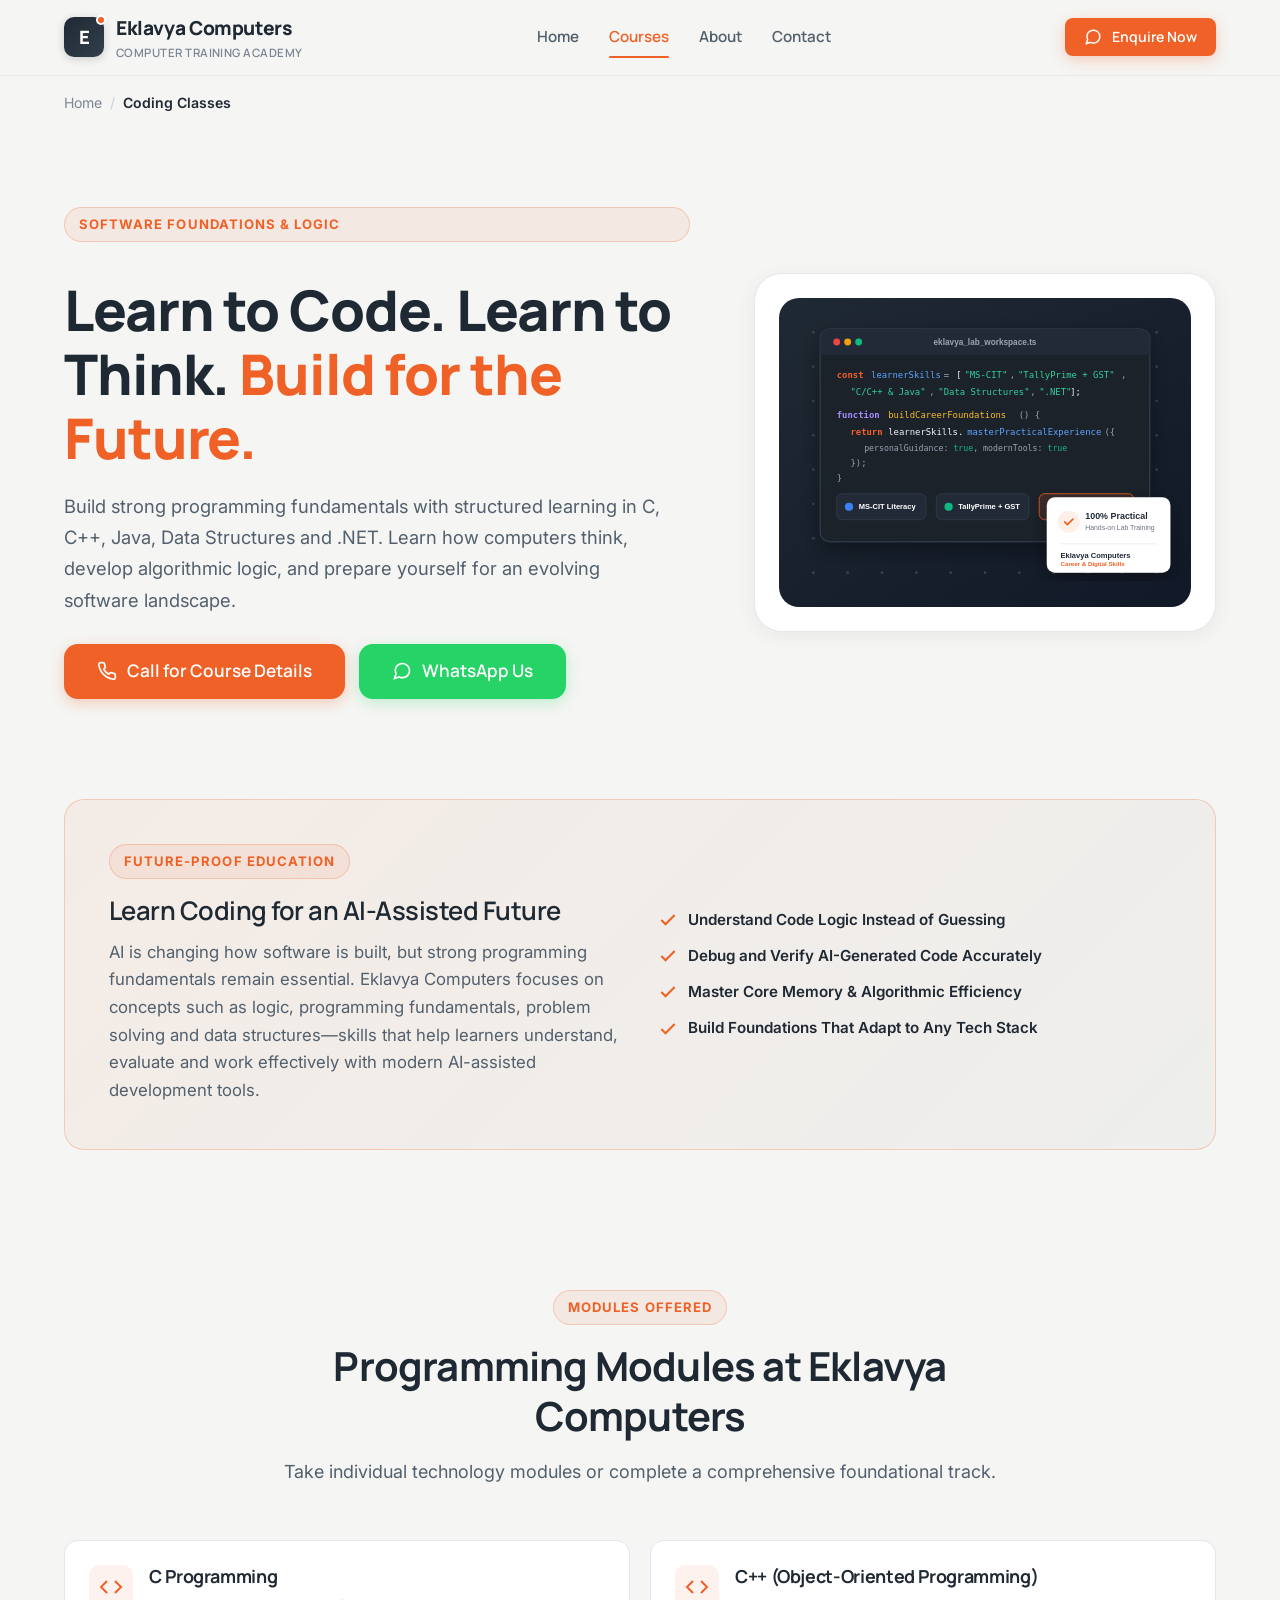
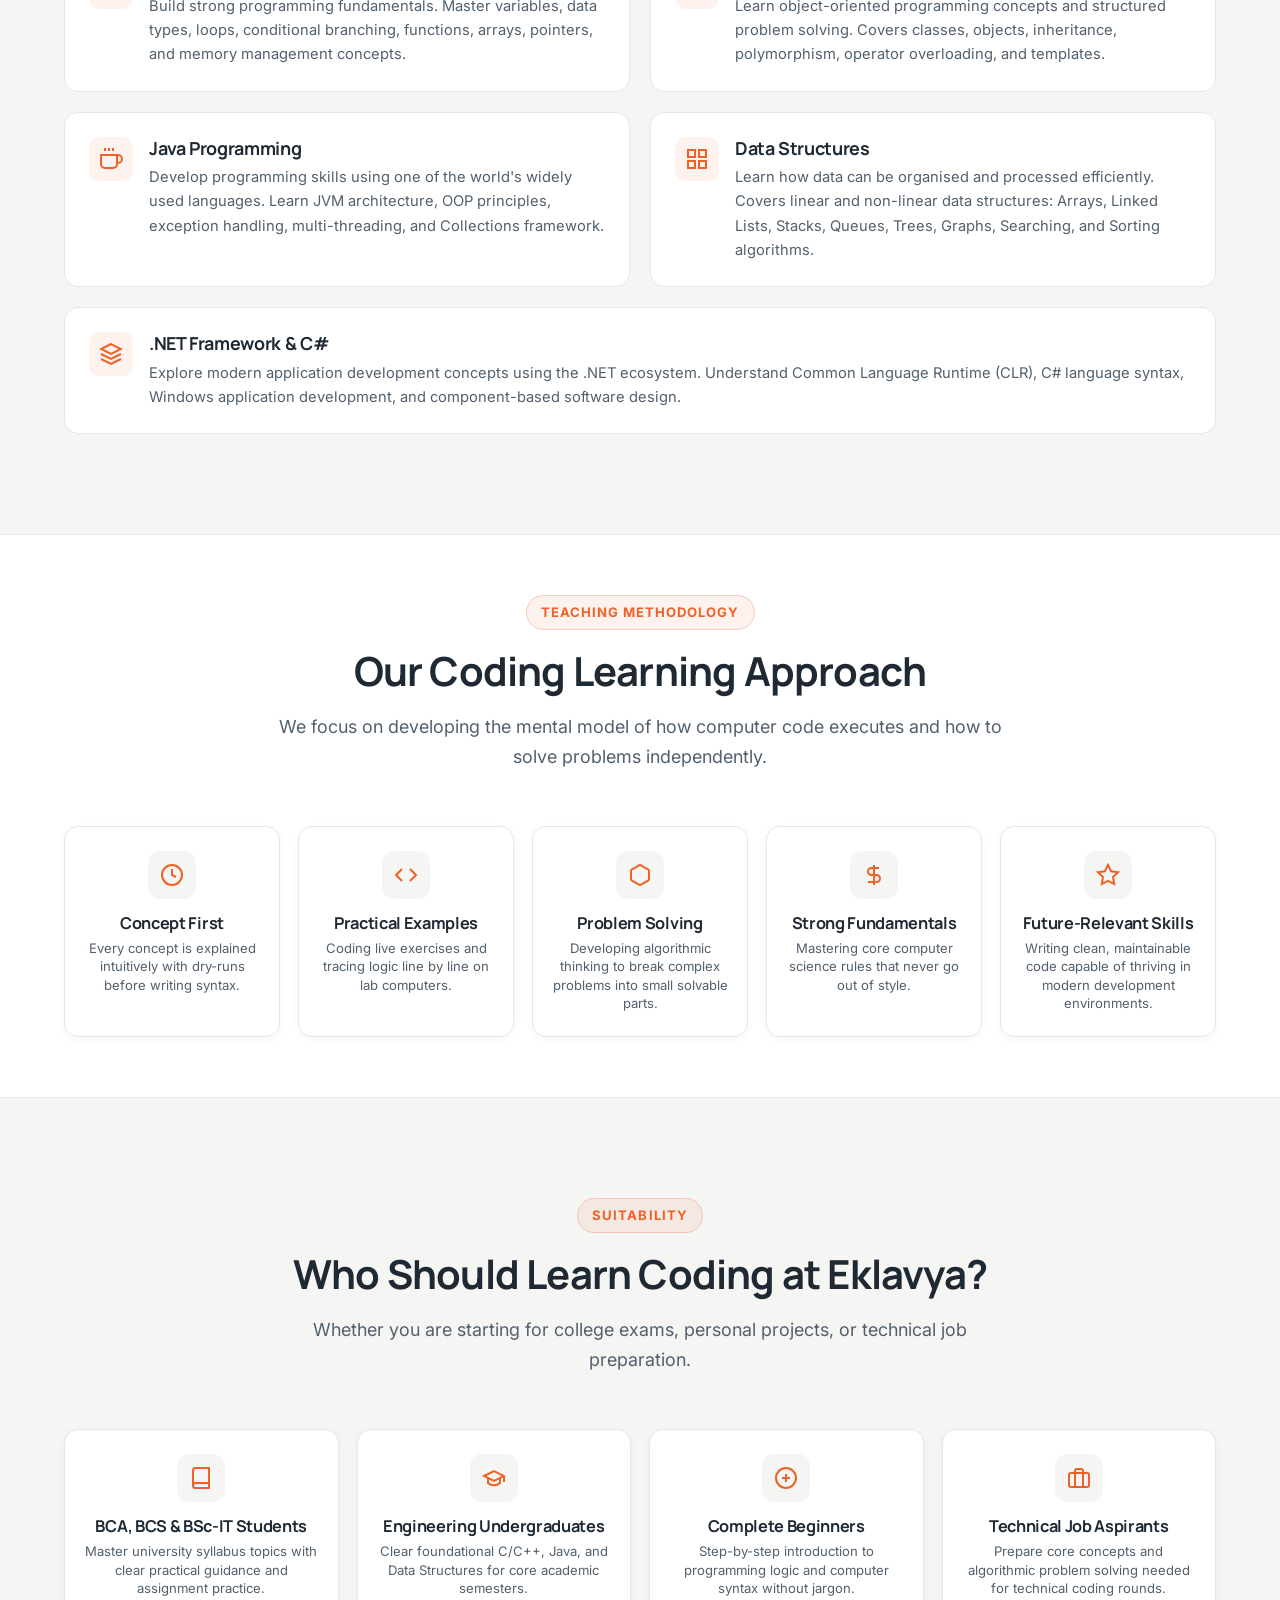
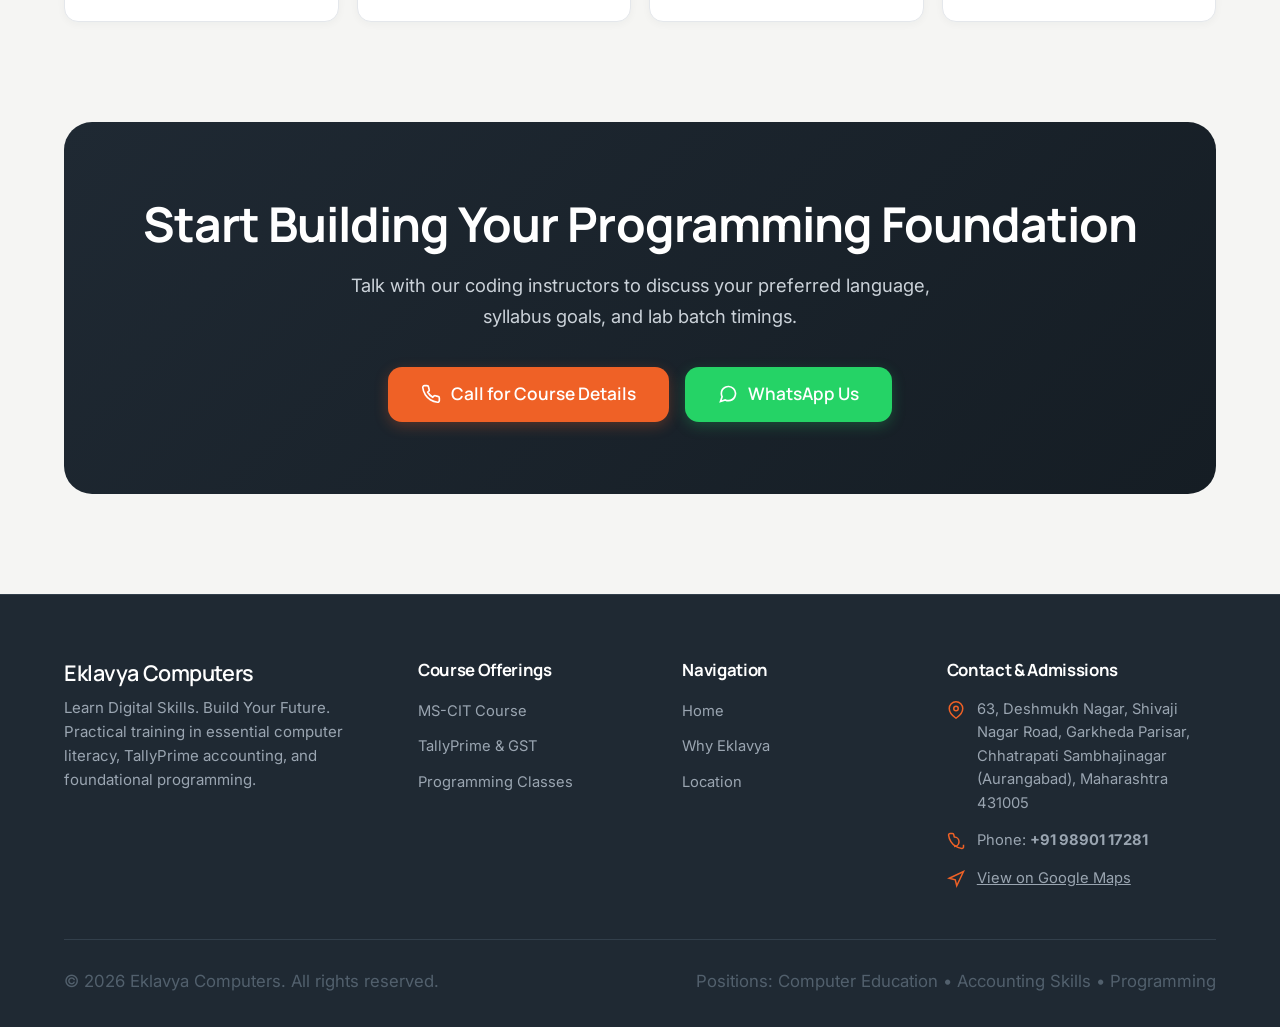
==== coding.html @ 36ecb14c "creating initial repo" ====
<!DOCTYPE html>
<html lang="en">
<head>
  <meta charset="UTF-8">
  <meta name="viewport" content="width=device-width, initial-scale=1.0">
  <title>Coding Classes | C, C++, Java, Data Structures &amp; .NET at Eklavya Computers</title>
  <meta name="description" content="Build strong programming foundations in C, C++, Java, Data Structures & .NET at Eklavya Computers. Learn problem solving, logic, and coding for an AI-assisted future.">
  <meta name="keywords" content="coding classes, C programming classes, C++ classes, Java training, data structures course, .NET classes, computer programming institute, Eklavya Computers coding">
  <link rel="canonical" href="https://eklavyacomputers.com/coding.html">

  <!-- Open Graph -->
  <meta property="og:type" content="article">
  <meta property="og:title" content="Coding Classes | C, C++, Java, Data Structures &amp; .NET">
  <meta property="og:description" content="Build core programming and algorithmic problem-solving skills with hands-on lab exercises and personalized guidance.">
  <meta property="og:url" content="https://eklavyacomputers.com/coding.html">

  <!-- Google Fonts -->
  <link rel="preconnect" href="https://fonts.googleapis.com">
  <link rel="preconnect" href="https://fonts.gstatic.com" crossorigin>
  <link href="https://fonts.googleapis.com/css2?family=Inter:wght@400;500;600;700&family=Manrope:wght@600;700;800&display=swap" rel="stylesheet">

  <!-- Core Stylesheet -->
  <link rel="stylesheet" href="css/styles.css">

  <!-- Structured Data: Course Schema & BreadcrumbList -->
  <script type="application/ld+json">
  {
    "@context": "https://schema.org",
    "@type": "Course",
    "name": "Programming Foundations & Computer Science Modules",
    "description": "Structured programming curriculum covering C, C++ Object-Oriented Programming, Java, Data Structures & Algorithms, and the .NET ecosystem.",
    "provider": {
      "@type": "EducationalOrganization",
      "name": "Eklavya Computers",
      "sameAs": "https://eklavyacomputers.com"
    },
    "coursePrerequisites": "Basic computer literacy. Suitable for engineering, BCA, BSC-IT students and beginners.",
    "educationalCredentialAwarded": "Certificate of Programming Foundations",
    "hasCourseInstance": {
      "@type": "CourseInstance",
      "courseMode": "In-Person Classroom & Lab",
      "location": {
        "@type": "Place",
        "name": "Eklavya Computers",
        "hasMap": "https://maps.app.goo.gl/Bx7hT397SziSuRh26",
        "telephone": "+919890117281",
        "address": {
          "@type": "PostalAddress",
          "streetAddress": "63, Deshmukh Nagar, Shivaji Nagar Road, Garkheda Parisar",
          "addressLocality": "Chhatrapati Sambhajinagar (Aurangabad)",
          "addressRegion": "Maharashtra",
          "postalCode": "431005",
          "addressCountry": "IN"
        }
      }
    }
  }
  </script>
  <script type="application/ld+json">
  {
    "@context": "https://schema.org",
    "@type": "BreadcrumbList",
    "itemListElement": [
      {
        "@type": "ListItem",
        "position": 1,
        "name": "Home",
        "item": "https://eklavyacomputers.com/index.html"
      },
      {
        "@type": "ListItem",
        "position": 2,
        "name": "Coding Classes",
        "item": "https://eklavyacomputers.com/coding.html"
      }
    ]
  }
  </script>
</head>
<body>

  <!-- GLOBAL STICKY HEADER -->
  <header class="site-header" role="banner">
    <div class="container header-container">
      <a href="index.html" class="brand-logo" aria-label="Eklavya Computers Home">
        <div class="brand-icon">E</div>
        <div class="brand-text">
          <span class="brand-title">Eklavya Computers</span>
          <span class="brand-tagline">Computer Training Academy</span>
        </div>
      </a>

      <nav class="nav-desktop" aria-label="Main Navigation">
        <a href="index.html" class="nav-link">Home</a>
        <a href="index.html#courses" class="nav-link active">Courses</a>
        <a href="index.html#about" class="nav-link">About</a>
        <a href="index.html#contact" class="nav-link">Contact</a>
      </nav>

      <div class="nav-right-actions">
        <a href="#" data-action="whatsapp" data-msg-key="c_prog" class="btn btn-primary btn-sm header-cta-desktop" aria-label="Enquire on WhatsApp about Programming">
          <svg width="18" height="18" viewBox="0 0 24 24" fill="none" stroke="currentColor" stroke-width="2" stroke-linecap="round" stroke-linejoin="round"><path d="M21 11.5a8.38 8.38 0 0 1-.9 3.8 8.5 8.5 0 0 1-7.6 4.7 8.38 8.38 0 0 1-3.8-.9L3 21l1.9-5.7a8.38 8.38 0 0 1-.9-3.8 8.5 8.5 0 0 1 4.7-7.6 8.38 8.38 0 0 1 3.8-.9h.5a8.48 8.48 0 0 1 8 8v.5z"></path></svg>
          <span>Enquire Now</span>
        </a>
        <button class="mobile-menu-toggle" id="mobileMenuToggle" aria-label="Open Navigation Menu" aria-expanded="false">
          <svg width="26" height="26" viewBox="0 0 24 24" fill="none" stroke="currentColor" stroke-width="2"><line x1="3" y1="12" x2="21" y2="12"></line><line x1="3" y1="6" x2="21" y2="6"></line><line x1="3" y1="18" x2="21" y2="18"></line></svg>
        </button>
      </div>
    </div>
  </header>

  <!-- Mobile Nav Drawer -->
  <div class="mobile-nav-drawer" id="mobileNavDrawer" role="dialog" aria-label="Mobile Navigation">
    <a href="index.html" class="mobile-nav-link">
      <span>Home</span>
      <svg width="18" height="18" viewBox="0 0 24 24" fill="none" stroke="currentColor" stroke-width="2"><polyline points="9 18 15 12 9 6"></polyline></svg>
    </a>
    <a href="index.html#courses" class="mobile-nav-link active">
      <span>All Courses</span>
      <svg width="18" height="18" viewBox="0 0 24 24" fill="none" stroke="currentColor" stroke-width="2"><polyline points="9 18 15 12 9 6"></polyline></svg>
    </a>
    <a href="index.html#about" class="mobile-nav-link">
      <span>About Academy</span>
      <svg width="18" height="18" viewBox="0 0 24 24" fill="none" stroke="currentColor" stroke-width="2"><polyline points="9 18 15 12 9 6"></polyline></svg>
    </a>
    <a href="index.html#contact" class="mobile-nav-link">
      <span>Contact</span>
      <svg width="18" height="18" viewBox="0 0 24 24" fill="none" stroke="currentColor" stroke-width="2"><polyline points="9 18 15 12 9 6"></polyline></svg>
    </a>
    <div class="mobile-nav-actions">
      <a href="#" data-action="whatsapp" data-msg-key="c_prog" class="btn btn-whatsapp">
        <svg width="18" height="18" viewBox="0 0 24 24" fill="none" stroke="currentColor" stroke-width="2"><path d="M21 11.5a8.38 8.38 0 0 1-.9 3.8 8.5 8.5 0 0 1-7.6 4.7 8.38 8.38 0 0 1 3.8-.9h.5a8.48 8.48 0 0 1 8 8v.5z"></path></svg>
        <span>Enquire on WhatsApp</span>
      </a>
      <a href="#" data-action="call" class="btn btn-primary">
        <svg width="18" height="18" viewBox="0 0 24 24" fill="none" stroke="currentColor" stroke-width="2"><path d="M22 16.92v3a2 2 0 0 1-2.18 2 19.79 19.79 0 0 1-8.63-3.07 19.5 19.5 0 0 1-6-6 19.79 19.79 0 0 1-3.07-8.67A2 2 0 0 1 4.11 2h3a2 2 0 0 1 2 1.72 12.84 12.84 0 0 0 .7 2.81 2 2 0 0 1-.45 2.11L8.09 9.91a16 16 0 0 0 6 6l1.27-1.27a2 2 0 0 1 2.11-.45 12.84 12.84 0 0 0 2.81.7A2 2 0 0 1 22 16.92z"></path></svg>
        <span>Call for Course Details</span>
      </a>
    </div>
  </div>

  <main id="main-content">
    <!-- Breadcrumbs -->
    <div class="container">
      <nav class="breadcrumbs" aria-label="Breadcrumb">
        <a href="index.html">Home</a>
        <span class="separator">/</span>
        <span class="current">Coding Classes</span>
      </nav>
    </div>

    <!-- Hero Section -->
    <section class="section-tight">
      <div class="container hero-grid">
        <div class="hero-content">
          <div class="section-tag">Software Foundations &amp; Logic</div>
          <h1 class="hero-title">
            Learn to Code. Learn to Think. <span class="text-accent">Build for the Future.</span>
          </h1>
          <p class="hero-description">
            Build strong programming fundamentals with structured learning in C, C++, Java, Data Structures and .NET. Learn how computers think, develop algorithmic logic, and prepare yourself for an evolving software landscape.
          </p>

          <div class="hero-ctas">
            <a href="#" data-action="call" class="btn btn-primary btn-lg" aria-label="Call for Coding Admissions">
              <svg width="20" height="20" viewBox="0 0 24 24" fill="none" stroke="currentColor" stroke-width="2"><path d="M22 16.92v3a2 2 0 0 1-2.18 2 19.79 19.79 0 0 1-8.63-3.07 19.5 19.5 0 0 1-6-6 19.79 19.79 0 0 1-3.07-8.67A2 2 0 0 1 4.11 2h3a2 2 0 0 1 2 1.72 12.84 12.84 0 0 0 .7 2.81 2 2 0 0 1-.45 2.11L8.09 9.91a16 16 0 0 0 6 6l1.27-1.27a2 2 0 0 1 2.11-.45 12.84 12.84 0 0 0 2.81.7A2 2 0 0 1 22 16.92z"></path></svg>
              <span>Call for Course Details</span>
            </a>
            <a href="#" data-action="whatsapp" data-msg="Hello, I would like to know more about the Programming & Coding courses at Eklavya Computers." class="btn btn-whatsapp btn-lg" aria-label="WhatsApp Coding Enquiry">
              <svg width="20" height="20" viewBox="0 0 24 24" fill="none" stroke="currentColor" stroke-width="2"><path d="M21 11.5a8.38 8.38 0 0 1-.9 3.8 8.5 8.5 0 0 1-7.6 4.7 8.38 8.38 0 0 1-3.8-.9L3 21l1.9-5.7a8.38 8.38 0 0 1-.9-3.8 8.5 8.5 0 0 1 4.7-7.6 8.38 8.38 0 0 1 3.8-.9h.5a8.48 8.48 0 0 1 8 8v.5z"></path></svg>
              <span>WhatsApp Us</span>
            </a>
          </div>
        </div>

        <div class="hero-visual">
          <div class="hero-card-composition">
            <div class="hero-main-illustration">
              <img src="assets/images/hero-tech-education.svg" alt="Programming and coding workstations at Eklavya Computers" width="600" height="450">
            </div>
          </div>
        </div>
      </div>
    </section>

    <!-- AI-COMPATIBLE LEARNING SECTION (KEY DIFFERENTIATOR - CREDIBLE) -->
    <div class="container">
      <section class="ai-credible-banner">
        <div class="ai-banner-grid">
          <div class="ai-banner-content">
            <div class="section-tag" style="background-color: var(--color-accent-light); color: var(--color-accent);">Future-Proof Education</div>
            <h3>Learn Coding for an AI-Assisted Future</h3>
            <p>
              AI is changing how software is built, but strong programming fundamentals remain essential. Eklavya Computers focuses on concepts such as logic, programming fundamentals, problem solving and data structures—skills that help learners understand, evaluate and work effectively with modern AI-assisted development tools.
            </p>
          </div>

          <div class="ai-pill-list">
            <div class="ai-pill-item">
              <svg width="20" height="20" viewBox="0 0 24 24" fill="none" stroke="currentColor" stroke-width="2.5"><polyline points="20 6 9 17 4 12"></polyline></svg>
              <span>Understand Code Logic Instead of Guessing</span>
            </div>
            <div class="ai-pill-item">
              <svg width="20" height="20" viewBox="0 0 24 24" fill="none" stroke="currentColor" stroke-width="2.5"><polyline points="20 6 9 17 4 12"></polyline></svg>
              <span>Debug and Verify AI-Generated Code Accurately</span>
            </div>
            <div class="ai-pill-item">
              <svg width="20" height="20" viewBox="0 0 24 24" fill="none" stroke="currentColor" stroke-width="2.5"><polyline points="20 6 9 17 4 12"></polyline></svg>
              <span>Master Core Memory &amp; Algorithmic Efficiency</span>
            </div>
            <div class="ai-pill-item">
              <svg width="20" height="20" viewBox="0 0 24 24" fill="none" stroke="currentColor" stroke-width="2.5"><polyline points="20 6 9 17 4 12"></polyline></svg>
              <span>Build Foundations That Adapt to Any Tech Stack</span>
            </div>
          </div>
        </div>
      </section>
    </div>

    <!-- PROGRAMMING COURSES BREAKDOWN -->
    <section class="section" id="courses-list">
      <div class="container">
        <div class="section-header">
          <div class="section-tag">Modules Offered</div>
          <h2 class="section-title">Programming Modules at Eklavya Computers</h2>
          <p class="section-subtitle">
            Take individual technology modules or complete a comprehensive foundational track.
          </p>
        </div>

        <div class="curriculum-module-grid">
          <!-- C Programming -->
          <div class="module-card">
            <div class="module-icon-box">
              <svg width="24" height="24" viewBox="0 0 24 24" fill="none" stroke="currentColor" stroke-width="2"><polyline points="16 18 22 12 16 6"></polyline><polyline points="8 6 2 12 8 18"></polyline></svg>
            </div>
            <div class="module-content">
              <h3>C Programming</h3>
              <p>Build strong programming fundamentals. Master variables, data types, loops, conditional branching, functions, arrays, pointers, and memory management concepts.</p>
            </div>
          </div>

          <!-- C++ -->
          <div class="module-card">
            <div class="module-icon-box">
              <svg width="24" height="24" viewBox="0 0 24 24" fill="none" stroke="currentColor" stroke-width="2"><polyline points="16 18 22 12 16 6"></polyline><polyline points="8 6 2 12 8 18"></polyline></svg>
            </div>
            <div class="module-content">
              <h3>C++ (Object-Oriented Programming)</h3>
              <p>Learn object-oriented programming concepts and structured problem solving. Covers classes, objects, inheritance, polymorphism, operator overloading, and templates.</p>
            </div>
          </div>

          <!-- Java -->
          <div class="module-card">
            <div class="module-icon-box">
              <svg width="24" height="24" viewBox="0 0 24 24" fill="none" stroke="currentColor" stroke-width="2"><path d="M18 8h1a4 4 0 0 1 0 8h-1"></path><path d="M2 8h16v9a4 4 0 0 1-4 4H6a4 4 0 0 1-4-4V8z"></path><line x1="6" y1="1" x2="6" y2="4"></line><line x1="10" y1="1" x2="10" y2="4"></line><line x1="14" y1="1" x2="14" y2="4"></line></svg>
            </div>
            <div class="module-content">
              <h3>Java Programming</h3>
              <p>Develop programming skills using one of the world's widely used languages. Learn JVM architecture, OOP principles, exception handling, multi-threading, and Collections framework.</p>
            </div>
          </div>

          <!-- Data Structures -->
          <div class="module-card">
            <div class="module-icon-box">
              <svg width="24" height="24" viewBox="0 0 24 24" fill="none" stroke="currentColor" stroke-width="2"><rect x="3" y="3" width="7" height="7"></rect><rect x="14" y="3" width="7" height="7"></rect><rect x="14" y="14" width="7" height="7"></rect><rect x="3" y="14" width="7" height="7"></rect></svg>
            </div>
            <div class="module-content">
              <h3>Data Structures</h3>
              <p>Learn how data can be organised and processed efficiently. Covers linear and non-linear data structures: Arrays, Linked Lists, Stacks, Queues, Trees, Graphs, Searching, and Sorting algorithms.</p>
            </div>
          </div>

          <!-- .NET -->
          <div class="module-card" style="grid-column: span 2;">
            <div class="module-icon-box">
              <svg width="24" height="24" viewBox="0 0 24 24" fill="none" stroke="currentColor" stroke-width="2"><polygon points="12 2 2 7 12 12 22 7 12 2"></polygon><polyline points="2 17 12 22 22 17"></polyline><polyline points="2 12 12 17 22 12"></polyline></svg>
            </div>
            <div class="module-content">
              <h3>.NET Framework &amp; C#</h3>
              <p>Explore modern application development concepts using the .NET ecosystem. Understand Common Language Runtime (CLR), C# language syntax, Windows application development, and component-based software design.</p>
            </div>
          </div>
        </div>
      </div>
    </section>

    <!-- CODING LEARNING APPROACH -->
    <section class="section-tight" style="background-color: var(--bg-surface); border-top: 1px solid var(--border-light); border-bottom: 1px solid var(--border-light);">
      <div class="container">
        <div class="section-header">
          <div class="section-tag">Teaching Methodology</div>
          <h2 class="section-title">Our Coding Learning Approach</h2>
          <p class="section-subtitle">
            We focus on developing the mental model of how computer code executes and how to solve problems independently.
          </p>
        </div>

        <div class="audience-grid">
          <div class="audience-card">
            <div class="audience-icon">
              <svg width="24" height="24" viewBox="0 0 24 24" fill="none" stroke="currentColor" stroke-width="2"><circle cx="12" cy="12" r="10"></circle><path d="M12 6v6l4 2"></path></svg>
            </div>
            <h4>Concept First</h4>
            <p>Every concept is explained intuitively with dry-runs before writing syntax.</p>
          </div>

          <div class="audience-card">
            <div class="audience-icon">
              <svg width="24" height="24" viewBox="0 0 24 24" fill="none" stroke="currentColor" stroke-width="2"><polyline points="16 18 22 12 16 6"></polyline><polyline points="8 6 2 12 8 18"></polyline></svg>
            </div>
            <h4>Practical Examples</h4>
            <p>Coding live exercises and tracing logic line by line on lab computers.</p>
          </div>

          <div class="audience-card">
            <div class="audience-icon">
              <svg width="24" height="24" viewBox="0 0 24 24" fill="none" stroke="currentColor" stroke-width="2"><path d="M21 16V8a2 2 0 0 0-1-1.73l-7-4a2 2 0 0 0-2 0l-7 4A2 2 0 0 0 3 8v8a2 2 0 0 0 1 1.73l7 4a2 2 0 0 0 2 0l7-4A2 2 0 0 0 21 16z"></path></svg>
            </div>
            <h4>Problem Solving</h4>
            <p>Developing algorithmic thinking to break complex problems into small solvable parts.</p>
          </div>

          <div class="audience-card">
            <div class="audience-icon">
              <svg width="24" height="24" viewBox="0 0 24 24" fill="none" stroke="currentColor" stroke-width="2"><path d="M12 2v20M17 5H9.5a3.5 3.5 0 0 0 0 7h5a3.5 3.5 0 0 1 0 7H6"></path></svg>
            </div>
            <h4>Strong Fundamentals</h4>
            <p>Mastering core computer science rules that never go out of style.</p>
          </div>

          <div class="audience-card">
            <div class="audience-icon">
              <svg width="24" height="24" viewBox="0 0 24 24" fill="none" stroke="currentColor" stroke-width="2"><polygon points="12 2 15.09 8.26 22 9.27 17 14.14 18.18 21.02 12 17.77 5.82 21.02 7 14.14 2 9.27 8.91 8.26 12 2"></polygon></svg>
            </div>
            <h4>Future-Relevant Skills</h4>
            <p>Writing clean, maintainable code capable of thriving in modern development environments.</p>
          </div>
        </div>
      </div>
    </section>

    <!-- WHO CAN JOIN CODING? -->
    <section class="section">
      <div class="container">
        <div class="section-header">
          <div class="section-tag">Suitability</div>
          <h2 class="section-title">Who Should Learn Coding at Eklavya?</h2>
          <p class="section-subtitle">
            Whether you are starting for college exams, personal projects, or technical job preparation.
          </p>
        </div>

        <div class="audience-grid" style="grid-template-columns: repeat(4, 1fr);">
          <div class="audience-card">
            <div class="audience-icon">
              <svg width="24" height="24" viewBox="0 0 24 24" fill="none" stroke="currentColor" stroke-width="2"><path d="M4 19.5A2.5 2.5 0 0 1 6.5 17H20"></path><path d="M6.5 2H20v20H6.5A2.5 2.5 0 0 1 4 19.5v-15A2.5 2.5 0 0 1 6.5 2z"></path></svg>
            </div>
            <h4>BCA, BCS &amp; BSc-IT Students</h4>
            <p>Master university syllabus topics with clear practical guidance and assignment practice.</p>
          </div>

          <div class="audience-card">
            <div class="audience-icon">
              <svg width="24" height="24" viewBox="0 0 24 24" fill="none" stroke="currentColor" stroke-width="2"><path d="M22 10v6M2 10l10-5 10 5-10 5z"></path><path d="M6 12v5c3 3 9 3 12 0v-5"></path></svg>
            </div>
            <h4>Engineering Undergraduates</h4>
            <p>Clear foundational C/C++, Java, and Data Structures for core academic semesters.</p>
          </div>

          <div class="audience-card">
            <div class="audience-icon">
              <svg width="24" height="24" viewBox="0 0 24 24" fill="none" stroke="currentColor" stroke-width="2"><circle cx="12" cy="12" r="10"></circle><path d="M12 8v8M8 12h8"></path></svg>
            </div>
            <h4>Complete Beginners</h4>
            <p>Step-by-step introduction to programming logic and computer syntax without jargon.</p>
          </div>

          <div class="audience-card">
            <div class="audience-icon">
              <svg width="24" height="24" viewBox="0 0 24 24" fill="none" stroke="currentColor" stroke-width="2"><rect x="2" y="7" width="20" height="14" rx="2" ry="2"></rect><path d="M16 21V5a2 2 0 0 0-2-2h-4a2 2 0 0 0-2 2v16"></path></svg>
            </div>
            <h4>Technical Job Aspirants</h4>
            <p>Prepare core concepts and algorithmic problem solving needed for technical coding rounds.</p>
          </div>
        </div>
      </div>
    </section>

    <!-- FINAL CTA SECTION -->
    <div class="container">
      <section class="final-cta-section">
        <h2>Start Building Your Programming Foundation</h2>
        <p>
          Talk with our coding instructors to discuss your preferred language, syllabus goals, and lab batch timings.
        </p>
        <div class="final-cta-buttons">
          <a href="#" data-action="call" class="btn btn-primary btn-lg" aria-label="Call for Coding Course Admission">
            <svg width="20" height="20" viewBox="0 0 24 24" fill="none" stroke="currentColor" stroke-width="2"><path d="M22 16.92v3a2 2 0 0 1-2.18 2 19.79 19.79 0 0 1-8.63-3.07 19.5 19.5 0 0 1-6-6 19.79 19.79 0 0 1-3.07-8.67A2 2 0 0 1 4.11 2h3a2 2 0 0 1 2 1.72 12.84 12.84 0 0 0 .7 2.81 2 2 0 0 1-.45 2.11L8.09 9.91a16 16 0 0 0 6 6l1.27-1.27a2 2 0 0 1 2.11-.45 12.84 12.84 0 0 0 2.81.7A2 2 0 0 1 22 16.92z"></path></svg>
            <span>Call for Course Details</span>
          </a>
          <a href="#" data-action="whatsapp" data-msg="Hello, I would like to know more about the Programming & Coding courses at Eklavya Computers." class="btn btn-whatsapp btn-lg" aria-label="WhatsApp Coding Enquiry">
            <svg width="20" height="20" viewBox="0 0 24 24" fill="none" stroke="currentColor" stroke-width="2"><path d="M21 11.5a8.38 8.38 0 0 1-.9 3.8 8.5 8.5 0 0 1-7.6 4.7 8.38 8.38 0 0 1-3.8-.9L3 21l1.9-5.7a8.38 8.38 0 0 1-.9-3.8 8.5 8.5 0 0 1 4.7-7.6 8.38 8.38 0 0 1 3.8-.9h.5a8.48 8.48 0 0 1 8 8v.5z"></path></svg>
            <span>WhatsApp Us</span>
          </a>
        </div>
      </section>
    </div>
  </main>

  <!-- FOOTER -->
  <footer class="site-footer" role="contentinfo">
    <div class="container">
      <div class="footer-grid">
        <div class="footer-brand">
          <h3>Eklavya Computers</h3>
          <p>
            Learn Digital Skills. Build Your Future. Practical training in essential computer literacy, TallyPrime accounting, and foundational programming.
          </p>
        </div>

        <div class="footer-column">
          <h4>Course Offerings</h4>
          <ul class="footer-nav-list">
            <li><a href="mscit.html">MS-CIT Course</a></li>
            <li><a href="tally.html">TallyPrime &amp; GST</a></li>
            <li><a href="coding.html">Programming Classes</a></li>
          </ul>
        </div>

        <div class="footer-column">
          <h4>Navigation</h4>
          <ul class="footer-nav-list">
            <li><a href="index.html">Home</a></li>
            <li><a href="index.html#about">Why Eklavya</a></li>
            <li><a href="index.html#location">Location</a></li>
          </ul>
        </div>

        <div class="footer-column">
          <h4>Contact &amp; Admissions</h4>
          <div class="footer-contact-list">
            <div class="footer-contact-item">
              <svg width="18" height="18" viewBox="0 0 24 24" fill="none" stroke="currentColor" stroke-width="2"><path d="M21 10c0 7-9 13-9 13s-9-6-9-13a9 9 0 0 1 18 0z"></path><circle cx="12" cy="10" r="3"></circle></svg>
              <span data-bind="address-display">63, Deshmukh Nagar, Shivaji Nagar Road, Garkheda Parisar, Chhatrapati Sambhajinagar (Aurangabad), Maharashtra 431005</span>
            </div>
            <div class="footer-contact-item">
              <svg width="18" height="18" viewBox="0 0 24 24" fill="none" stroke="currentColor" stroke-width="2"><path d="M22 16.92v3a2 2 0 0 1-2.18 2 19.79 19.79 0 0 1-8.63-3.07 19.5 19.5 0 0 1-6-6 19.79 19.79 0 0 1-3.07-8.67A2 2 0 0 1 4.11 2h3a2 2 0 0 1 2 1.72 12.84 12.84 0 0 0 .7 2.81 2 2 0 0 1-.45 12.84 12.84 0 0 0 2.81.7A2 2 0 0 1 22 16.92z"></path></svg>
              <span>Phone: <a href="tel:+919890117281" style="color: inherit;"><strong data-bind="phone-display">+91 98901 17281</strong></a></span>
            </div>
            <div class="footer-contact-item">
              <svg width="18" height="18" viewBox="0 0 24 24" fill="none" stroke="currentColor" stroke-width="2"><polygon points="3 11 22 2 13 21 11 13 3 11"></polygon></svg>
              <a href="https://maps.app.goo.gl/Bx7hT397SziSuRh26" data-action="directions" target="_blank" rel="noopener noreferrer" style="text-decoration: underline;">View on Google Maps</a>
            </div>
          </div>
        </div>
      </div>

      <div class="footer-bottom">
        <p>&copy; 2026 Eklavya Computers. All rights reserved.</p>
        <p>Positions: Computer Education • Accounting Skills • Programming</p>
      </div>
    </div>
  </footer>

  <!-- MOBILE STICKY BOTTOM BAR -->
  <div class="mobile-bottom-bar" role="navigation" aria-label="Quick Mobile Actions">
    <div class="mobile-bottom-grid">
      <a href="#" data-action="call" class="btn btn-primary">
        <svg width="18" height="18" viewBox="0 0 24 24" fill="none" stroke="currentColor" stroke-width="2"><path d="M22 16.92v3a2 2 0 0 1-2.18 2 19.79 19.79 0 0 1-8.63-3.07 19.5 19.5 0 0 1-6-6 19.79 19.79 0 0 1-3.07-8.67A2 2 0 0 1 4.11 2h3a2 2 0 0 1 2 1.72 12.84 12.84 0 0 0 .7 2.81 2 2 0 0 1-.45 2.11L8.09 9.91a16 16 0 0 0 6 6l1.27-1.27a2 2 0 0 1 2.11-.45 12.84 12.84 0 0 0 2.81.7A2 2 0 0 1 22 16.92z"></path></svg>
        <span>Call Now</span>
      </a>
      <a href="#" data-action="whatsapp" data-msg="Hello, I would like to know more about the Programming & Coding courses at Eklavya Computers." class="btn btn-whatsapp">
        <svg width="18" height="18" viewBox="0 0 24 24" fill="none" stroke="currentColor" stroke-width="2"><path d="M21 11.5a8.38 8.38 0 0 1-.9 3.8 8.5 8.5 0 0 1-7.6 4.7 8.38 8.38 0 0 1-3.8-.9L3 21l1.9-5.7a8.38 8.38 0 0 1-.9-3.8 8.5 8.5 0 0 1 4.7-7.6 8.38 8.38 0 0 1 3.8-.9h.5a8.48 8.48 0 0 1 8 8v.5z"></path></svg>
        <span>WhatsApp</span>
      </a>
    </div>
  </div>

  <!-- Scripts -->
  <script src="js/config.js"></script>
  <script src="js/main.js"></script>
</body>
</html>
---- css/styles.css ----
/* ==========================================================================
   Eklavya Computers - Design System & Stylesheet
   Brand Colors:
     - Primary Background: #F5F5F3 (Light Grey)
     - Primary Accent / CTA: #EF6126 (Vibrant Orange)
     - Secondary Primary / Text / Headings: #1F2933 (Deep Charcoal Navy)
     - Surface White: #FFFFFF
     - Muted Neutral: #6B7280
     - Border Neutral: #E5E7EB
     - Subtle Highlight Tint: rgba(239, 97, 38, 0.08)
   ========================================================================== */

:root {
  --bg-primary: #F5F5F3;
  --bg-surface: #FFFFFF;
  --bg-surface-alt: #F9F9F8;
  --color-accent: #EF6126;
  --color-accent-hover: #D94F16;
  --color-accent-light: rgba(239, 97, 38, 0.08);
  --color-accent-border: rgba(239, 97, 38, 0.25);
  --color-whatsapp: #25D366;
  --color-whatsapp-hover: #20BA5C;
  --color-whatsapp-light: rgba(37, 211, 102, 0.1);
  --text-main: #1F2933;
  --text-muted: #52606D;
  --text-light: #7B8794;
  --border-light: #E4E7EB;
  --border-subtle: #CBD2D9;
  
  --font-heading: 'Manrope', -apple-system, BlinkMacSystemFont, 'Segoe UI', Roboto, sans-serif;
  --font-body: 'Inter', -apple-system, BlinkMacSystemFont, 'Segoe UI', Roboto, sans-serif;
  
  --radius-sm: 8px;
  --radius-md: 14px;
  --radius-lg: 20px;
  --radius-xl: 28px;
  --radius-full: 9999px;
  
  --shadow-subtle: 0 2px 8px rgba(31, 41, 51, 0.04);
  --shadow-card: 0 4px 20px rgba(31, 41, 51, 0.06);
  --shadow-hover: 0 10px 30px rgba(31, 41, 51, 0.1);
  --shadow-cta: 0 4px 14px rgba(239, 97, 38, 0.28);
  
  --header-height: 76px;
  --mobile-bar-height: 68px;
  --transition-fast: 0.2s cubic-bezier(0.16, 1, 0.3, 1);
  --transition-normal: 0.3s cubic-bezier(0.16, 1, 0.3, 1);
}

/* Base Reset & Typography */
*, *::before, *::after {
  box-sizing: border-box;
  margin: 0;
  padding: 0;
}

html {
  font-size: 16px;
  scroll-behavior: smooth;
  -webkit-font-smoothing: antialiased;
  -moz-osx-font-smoothing: grayscale;
}

body {
  background-color: var(--bg-primary);
  color: var(--text-main);
  font-family: var(--font-body);
  line-height: 1.6;
  overflow-x: hidden;
  padding-bottom: 0;
}

@media (max-width: 768px) {
  body {
    padding-bottom: var(--mobile-bar-height);
  }
}

h1, h2, h3, h4, h5, h6 {
  font-family: var(--font-heading);
  color: var(--text-main);
  font-weight: 700;
  line-height: 1.25;
  letter-spacing: -0.02em;
}

h1 {
  font-size: clamp(2.25rem, 5vw, 3.5rem);
  font-weight: 800;
  line-height: 1.15;
}

h2 {
  font-size: clamp(1.85rem, 3.5vw, 2.5rem);
  font-weight: 700;
}

h3 {
  font-size: clamp(1.25rem, 2vw, 1.65rem);
  font-weight: 600;
}

p {
  color: var(--text-muted);
  font-size: 1.05rem;
  line-height: 1.65;
}

a {
  color: inherit;
  text-decoration: none;
  transition: color var(--transition-fast);
}

img {
  max-width: 100%;
  height: auto;
  display: block;
}

ul, ol {
  list-style: none;
}

/* Layout Utilities */
.container {
  width: 100%;
  max-width: 1200px;
  margin-left: auto;
  margin-right: auto;
  padding-left: 24px;
  padding-right: 24px;
}

.section {
  padding-top: clamp(60px, 8vw, 100px);
  padding-bottom: clamp(60px, 8vw, 100px);
}

.section-tight {
  padding-top: clamp(40px, 5vw, 60px);
  padding-bottom: clamp(40px, 5vw, 60px);
}

.section-header {
  text-align: center;
  max-width: 760px;
  margin: 0 auto 54px auto;
}

.section-header.text-left {
  text-align: left;
  margin-left: 0;
  margin-right: 0;
}

.section-tag {
  display: inline-flex;
  align-items: center;
  gap: 8px;
  background-color: var(--color-accent-light);
  color: var(--color-accent);
  border: 1px solid var(--color-accent-border);
  font-size: 0.82rem;
  font-weight: 700;
  text-transform: uppercase;
  letter-spacing: 0.08em;
  padding: 6px 14px;
  border-radius: var(--radius-full);
  margin-bottom: 16px;
}

.section-tag.secondary {
  background-color: rgba(31, 41, 51, 0.06);
  color: var(--text-main);
  border-color: var(--border-light);
}

.section-title {
  margin-bottom: 16px;
}

.section-subtitle {
  font-size: 1.125rem;
  color: var(--text-muted);
}

.text-accent {
  color: var(--color-accent);
}

.highlight {
  position: relative;
  display: inline;
}

/* Button & CTA System */
.btn {
  display: inline-flex;
  align-items: center;
  justify-content: center;
  gap: 10px;
  font-family: var(--font-heading);
  font-weight: 600;
  font-size: 0.98rem;
  padding: 13px 26px;
  border-radius: var(--radius-md);
  border: 1px solid transparent;
  cursor: pointer;
  transition: all var(--transition-fast);
  white-space: nowrap;
  line-height: 1.2;
}

.btn-primary {
  background-color: var(--color-accent);
  color: #FFFFFF;
  box-shadow: var(--shadow-cta);
}

.btn-primary:hover {
  background-color: var(--color-accent-hover);
  transform: translateY(-2px);
  box-shadow: 0 6px 20px rgba(239, 97, 38, 0.38);
  color: #FFFFFF;
}

.btn-whatsapp {
  background-color: var(--color-whatsapp);
  color: #FFFFFF;
  box-shadow: 0 4px 14px rgba(37, 211, 102, 0.25);
}

.btn-whatsapp:hover {
  background-color: var(--color-whatsapp-hover);
  transform: translateY(-2px);
  box-shadow: 0 6px 20px rgba(37, 211, 102, 0.35);
  color: #FFFFFF;
}

.btn-outline {
  background-color: var(--bg-surface);
  color: var(--text-main);
  border-color: var(--border-subtle);
  box-shadow: var(--shadow-subtle);
}

.btn-outline:hover {
  background-color: var(--bg-surface-alt);
  border-color: var(--text-main);
  transform: translateY(-2px);
}

.btn-outline-accent {
  background-color: transparent;
  color: var(--color-accent);
  border-color: var(--color-accent);
}

.btn-outline-accent:hover {
  background-color: var(--color-accent);
  color: #FFFFFF;
}

.btn-sm {
  padding: 9px 18px;
  font-size: 0.88rem;
  border-radius: var(--radius-sm);
}

.btn-lg {
  padding: 16px 32px;
  font-size: 1.08rem;
  border-radius: var(--radius-md);
}

.btn-group {
  display: flex;
  align-items: center;
  gap: 14px;
  flex-wrap: wrap;
}

/* Global Sticky Header */
.site-header {
  position: sticky;
  top: 0;
  z-index: 1000;
  background-color: rgba(245, 245, 243, 0.94);
  backdrop-filter: blur(12px);
  -webkit-backdrop-filter: blur(12px);
  border-bottom: 1px solid rgba(228, 231, 235, 0.8);
  height: var(--header-height);
  display: flex;
  align-items: center;
  transition: all var(--transition-normal);
}

.site-header.scrolled {
  background-color: rgba(255, 255, 255, 0.96);
  box-shadow: 0 4px 20px rgba(0, 0, 0, 0.05);
}

.header-container {
  display: flex;
  align-items: center;
  justify-content: space-between;
  width: 100%;
}

.brand-logo {
  display: flex;
  align-items: center;
  gap: 12px;
  font-family: var(--font-heading);
  font-weight: 800;
  font-size: 1.25rem;
  color: var(--text-main);
}

.brand-icon {
  width: 40px;
  height: 40px;
  border-radius: 10px;
  background: linear-gradient(135deg, #1F2933 0%, #323F4B 100%);
  display: flex;
  align-items: center;
  justify-content: center;
  color: #FFFFFF;
  font-weight: 900;
  font-size: 1.15rem;
  position: relative;
  box-shadow: 0 2px 8px rgba(31, 41, 51, 0.2);
}

.brand-icon::after {
  content: '';
  position: absolute;
  top: -2px;
  right: -2px;
  width: 10px;
  height: 10px;
  background-color: var(--color-accent);
  border-radius: 50%;
  border: 2px solid var(--bg-surface);
}

.brand-text {
  display: flex;
  flex-direction: column;
}

.brand-title {
  font-size: 1.2rem;
  font-weight: 800;
  letter-spacing: -0.02em;
  color: var(--text-main);
}

.brand-tagline {
  font-size: 0.72rem;
  font-weight: 600;
  color: var(--text-light);
  letter-spacing: 0.04em;
  text-transform: uppercase;
}

.nav-desktop {
  display: flex;
  align-items: center;
  gap: 30px;
}

.nav-link {
  font-family: var(--font-heading);
  font-size: 0.95rem;
  font-weight: 600;
  color: var(--text-muted);
  position: relative;
  padding: 8px 0;
}

.nav-link:hover, .nav-link.active {
  color: var(--color-accent);
}

.nav-link.active::after {
  content: '';
  position: absolute;
  bottom: 0;
  left: 0;
  width: 100%;
  height: 2px;
  background-color: var(--color-accent);
  border-radius: 2px;
}

.nav-right-actions {
  display: flex;
  align-items: center;
  gap: 12px;
}

.mobile-menu-toggle {
  display: none;
  background: transparent;
  border: none;
  cursor: pointer;
  padding: 8px;
  color: var(--text-main);
}

/* Mobile Nav Drawer */
.mobile-nav-drawer {
  position: fixed;
  top: var(--header-height);
  left: 0;
  width: 100%;
  height: calc(100vh - var(--header-height));
  background-color: var(--bg-surface);
  z-index: 999;
  padding: 24px;
  display: flex;
  flex-direction: column;
  gap: 16px;
  transform: translateX(-100%);
  transition: transform var(--transition-normal);
  border-top: 1px solid var(--border-light);
  overflow-y: auto;
}

.mobile-nav-drawer.open {
  transform: translateX(0);
}

.mobile-nav-link {
  font-family: var(--font-heading);
  font-size: 1.15rem;
  font-weight: 600;
  padding: 12px 16px;
  border-radius: var(--radius-sm);
  color: var(--text-main);
  display: flex;
  align-items: center;
  justify-content: space-between;
}

.mobile-nav-link:hover, .mobile-nav-link.active {
  background-color: var(--color-accent-light);
  color: var(--color-accent);
}

.mobile-nav-actions {
  margin-top: auto;
  padding-top: 20px;
  border-top: 1px solid var(--border-light);
  display: flex;
  flex-direction: column;
  gap: 12px;
}

/* Hero Section */
.hero {
  padding-top: clamp(40px, 6vw, 72px);
  padding-bottom: clamp(50px, 7vw, 84px);
  position: relative;
}

.hero-grid {
  display: grid;
  grid-template-columns: 1.15fr 0.85fr;
  gap: clamp(32px, 5vw, 64px);
  align-items: center;
}

.hero-content {
  display: flex;
  flex-direction: column;
  gap: 20px;
}

.hero-badge {
  display: inline-flex;
  align-items: center;
  gap: 8px;
  background-color: var(--bg-surface);
  border: 1px solid var(--border-light);
  padding: 6px 14px;
  border-radius: var(--radius-full);
  font-size: 0.85rem;
  font-weight: 600;
  color: var(--text-main);
  width: fit-content;
  box-shadow: var(--shadow-subtle);
}

.hero-badge .pulse-dot {
  width: 8px;
  height: 8px;
  background-color: var(--color-accent);
  border-radius: 50%;
  animation: pulse 2s infinite;
}

@keyframes pulse {
  0% { transform: scale(0.95); box-shadow: 0 0 0 0 rgba(239, 97, 38, 0.7); }
  70% { transform: scale(1); box-shadow: 0 0 0 8px rgba(239, 97, 38, 0); }
  100% { transform: scale(0.95); box-shadow: 0 0 0 0 rgba(239, 97, 38, 0); }
}

.hero-title {
  color: var(--text-main);
}

.hero-description {
  font-size: 1.15rem;
  line-height: 1.7;
  color: var(--text-muted);
  max-width: 600px;
}

.hero-ctas {
  margin-top: 8px;
  display: flex;
  gap: 14px;
  flex-wrap: wrap;
}

.hero-trust-chips {
  margin-top: 14px;
  display: flex;
  align-items: center;
  gap: 20px;
  flex-wrap: wrap;
  font-size: 0.88rem;
  color: var(--text-light);
  font-weight: 500;
}

.trust-chip-item {
  display: flex;
  align-items: center;
  gap: 6px;
}

.trust-chip-item svg {
  color: var(--color-accent);
}

.hero-visual {
  position: relative;
}

.hero-card-composition {
  background: var(--bg-surface);
  border: 1px solid var(--border-light);
  border-radius: var(--radius-xl);
  padding: 24px;
  box-shadow: var(--shadow-card);
  position: relative;
}

.hero-main-illustration {
  width: 100%;
  border-radius: var(--radius-lg);
  overflow: hidden;
  background-color: #F0F2F5;
}

.hero-floating-stat {
  position: absolute;
  bottom: -16px;
  left: -16px;
  background-color: var(--bg-surface);
  border: 1px solid var(--border-light);
  border-radius: var(--radius-md);
  padding: 12px 18px;
  box-shadow: var(--shadow-hover);
  display: flex;
  align-items: center;
  gap: 12px;
}

.hero-floating-stat .stat-icon {
  width: 40px;
  height: 40px;
  border-radius: 10px;
  background-color: var(--color-accent-light);
  color: var(--color-accent);
  display: flex;
  align-items: center;
  justify-content: center;
}

.hero-floating-stat .stat-text h4 {
  font-size: 0.95rem;
  font-weight: 700;
  color: var(--text-main);
}

.hero-floating-stat .stat-text p {
  font-size: 0.8rem;
  color: var(--text-muted);
}

/* Trust / Quick Intro Strip */
.trust-strip {
  background-color: var(--bg-surface);
  border-top: 1px solid var(--border-light);
  border-bottom: 1px solid var(--border-light);
  padding: 32px 0;
}

.trust-strip-grid {
  display: grid;
  grid-template-columns: repeat(4, 1fr);
  gap: 24px;
}

.trust-item {
  display: flex;
  align-items: center;
  gap: 16px;
  padding: 8px 12px;
}

.trust-icon-box {
  width: 48px;
  height: 48px;
  flex-shrink: 0;
  border-radius: 12px;
  background-color: var(--bg-primary);
  border: 1px solid var(--border-light);
  color: var(--color-accent);
  display: flex;
  align-items: center;
  justify-content: center;
  transition: transform var(--transition-fast);
}

.trust-item:hover .trust-icon-box {
  transform: translateY(-2px);
  background-color: var(--color-accent-light);
  border-color: var(--color-accent-border);
}

.trust-content h3 {
  font-size: 1.02rem;
  font-weight: 700;
  color: var(--text-main);
  margin-bottom: 2px;
}

.trust-content p {
  font-size: 0.84rem;
  color: var(--text-muted);
  line-height: 1.35;
}

/* Our Courses Grid */
.courses-grid {
  display: grid;
  grid-template-columns: repeat(3, 1fr);
  gap: 28px;
}

.course-card {
  background-color: var(--bg-surface);
  border: 1px solid var(--border-light);
  border-radius: var(--radius-lg);
  padding: 32px 28px;
  box-shadow: var(--shadow-subtle);
  display: flex;
  flex-direction: column;
  transition: all var(--transition-normal);
  position: relative;
}

.course-card:hover {
  transform: translateY(-4px);
  box-shadow: var(--shadow-hover);
  border-color: var(--border-subtle);
}

.course-card.featured {
  border-color: var(--color-accent-border);
  box-shadow: 0 4px 24px rgba(239, 97, 38, 0.08);
}

.course-header {
  margin-bottom: 20px;
}

.course-badge {
  display: inline-block;
  font-size: 0.76rem;
  font-weight: 700;
  text-transform: uppercase;
  letter-spacing: 0.06em;
  padding: 4px 10px;
  border-radius: var(--radius-sm);
  background-color: rgba(31, 41, 51, 0.05);
  color: var(--text-main);
  margin-bottom: 14px;
}

.course-badge.accent {
  background-color: var(--color-accent-light);
  color: var(--color-accent);
}

.course-title {
  font-size: 1.55rem;
  font-weight: 800;
  margin-bottom: 8px;
}

.course-desc {
  font-size: 0.95rem;
  color: var(--text-muted);
  min-height: 48px;
}

.course-curriculum {
  margin: 20px 0 28px 0;
  padding-top: 20px;
  border-top: 1px solid var(--border-light);
  flex-grow: 1;
}

.curriculum-label {
  font-size: 0.8rem;
  font-weight: 700;
  text-transform: uppercase;
  letter-spacing: 0.05em;
  color: var(--text-light);
  margin-bottom: 12px;
}

.curriculum-tags {
  display: flex;
  flex-wrap: wrap;
  gap: 8px;
}

.tag-item {
  background-color: var(--bg-primary);
  border: 1px solid var(--border-light);
  font-size: 0.84rem;
  font-weight: 500;
  color: var(--text-main);
  padding: 4px 10px;
  border-radius: var(--radius-sm);
}

.ai-badge-highlight {
  display: flex;
  align-items: flex-start;
  gap: 10px;
  background-color: var(--color-accent-light);
  border: 1px solid var(--color-accent-border);
  border-radius: var(--radius-sm);
  padding: 10px 12px;
  margin-top: 14px;
  font-size: 0.82rem;
  color: var(--text-main);
}

.ai-badge-highlight svg {
  color: var(--color-accent);
  flex-shrink: 0;
  margin-top: 2px;
}

.course-footer {
  margin-top: auto;
  padding-top: 20px;
  border-top: 1px solid var(--border-light);
  display: flex;
  align-items: center;
  justify-content: space-between;
  gap: 12px;
}

/* Why Choose Eklavya Computers */
.why-us-grid {
  display: grid;
  grid-template-columns: 1fr 1fr;
  gap: 48px;
  align-items: center;
}

.why-points-list {
  display: flex;
  flex-direction: column;
  gap: 18px;
}

.why-point-item {
  display: flex;
  align-items: flex-start;
  gap: 18px;
  background-color: var(--bg-surface);
  border: 1px solid var(--border-light);
  border-radius: var(--radius-md);
  padding: 18px 22px;
  transition: all var(--transition-fast);
}

.why-point-item:hover {
  border-color: var(--border-subtle);
  transform: translateX(4px);
  box-shadow: var(--shadow-subtle);
}

.why-number {
  width: 36px;
  height: 36px;
  border-radius: 50%;
  background-color: var(--color-accent-light);
  color: var(--color-accent);
  font-family: var(--font-heading);
  font-weight: 800;
  font-size: 0.95rem;
  display: flex;
  align-items: center;
  justify-content: center;
  flex-shrink: 0;
}

.why-content h3 {
  font-size: 1.12rem;
  font-weight: 700;
  margin-bottom: 4px;
  color: var(--text-main);
}

.why-content p {
  font-size: 0.92rem;
  color: var(--text-muted);
  line-height: 1.5;
}

.why-visual-panel {
  background-color: var(--bg-surface);
  border: 1px solid var(--border-light);
  border-radius: var(--radius-xl);
  padding: 36px;
  box-shadow: var(--shadow-card);
  position: relative;
}

.why-quote-box {
  border-left: 3px solid var(--color-accent);
  padding-left: 18px;
  margin-top: 24px;
}

.why-quote-box p {
  font-style: italic;
  font-size: 1.05rem;
  color: var(--text-main);
}

/* Faculty Section */
.faculty-grid {
  display: grid;
  grid-template-columns: repeat(3, 1fr);
  gap: 28px;
}

.faculty-card {
  background-color: var(--bg-surface);
  border: 1px solid var(--border-light);
  border-radius: var(--radius-lg);
  padding: 28px;
  box-shadow: var(--shadow-subtle);
  display: flex;
  flex-direction: column;
  align-items: center;
  text-align: center;
  transition: all var(--transition-fast);
}

.faculty-card:hover {
  transform: translateY(-4px);
  box-shadow: var(--shadow-hover);
}

.faculty-avatar-container {
  width: 96px;
  height: 96px;
  border-radius: 50%;
  background-color: var(--bg-primary);
  border: 3px solid var(--bg-surface);
  box-shadow: 0 0 0 1px var(--border-light);
  margin-bottom: 18px;
  display: flex;
  align-items: center;
  justify-content: center;
  color: var(--text-light);
  position: relative;
  overflow: hidden;
}

.faculty-name {
  font-size: 1.25rem;
  font-weight: 700;
  margin-bottom: 4px;
}

.faculty-role {
  font-size: 0.88rem;
  font-weight: 600;
  color: var(--color-accent);
  margin-bottom: 14px;
}

.faculty-bio {
  font-size: 0.92rem;
  color: var(--text-muted);
  line-height: 1.55;
  font-style: italic;
}

/* Gallery & Learning Environment */
.gallery-grid {
  display: grid;
  grid-template-columns: repeat(3, 1fr);
  gap: 24px;
}

.gallery-item {
  position: relative;
  border-radius: var(--radius-lg);
  overflow: hidden;
  background-color: #2D3748;
  border: 1px solid var(--border-light);
  box-shadow: var(--shadow-subtle);
  aspect-ratio: 4/3;
  display: flex;
  flex-direction: column;
  justify-content: flex-end;
  padding: 20px;
  transition: transform var(--transition-normal);
}

.gallery-item:hover {
  transform: translateY(-4px);
  box-shadow: var(--shadow-hover);
}

.gallery-bg-mockup {
  position: absolute;
  top: 0;
  left: 0;
  width: 100%;
  height: 100%;
  background: linear-gradient(180deg, rgba(31, 41, 51, 0.1) 0%, rgba(31, 41, 51, 0.88) 100%);
  display: flex;
  align-items: center;
  justify-content: center;
  z-index: 1;
}

.gallery-caption {
  position: relative;
  z-index: 2;
  color: #FFFFFF;
}

.gallery-caption h4 {
  font-size: 1.15rem;
  color: #FFFFFF;
  margin-bottom: 4px;
}

.gallery-caption p {
  font-size: 0.85rem;
  color: rgba(255, 255, 255, 0.82);
}

/* Who Can Join Section */
.audience-grid {
  display: grid;
  grid-template-columns: repeat(5, 1fr);
  gap: 18px;
}

.audience-card {
  background-color: var(--bg-surface);
  border: 1px solid var(--border-light);
  border-radius: var(--radius-md);
  padding: 24px 18px;
  text-align: center;
  box-shadow: var(--shadow-subtle);
  transition: all var(--transition-fast);
}

.audience-card:hover {
  border-color: var(--color-accent-border);
  transform: translateY(-3px);
  background-color: var(--bg-surface-alt);
}

.audience-icon {
  width: 48px;
  height: 48px;
  border-radius: 12px;
  background-color: var(--bg-primary);
  color: var(--color-accent);
  display: flex;
  align-items: center;
  justify-content: center;
  margin: 0 auto 14px auto;
}

.audience-card h4 {
  font-size: 1.02rem;
  font-weight: 700;
  margin-bottom: 6px;
}

.audience-card p {
  font-size: 0.82rem;
  color: var(--text-muted);
  line-height: 1.4;
}

/* Location Section */
.location-card-container {
  background-color: var(--bg-surface);
  border: 1px solid var(--border-light);
  border-radius: var(--radius-xl);
  overflow: hidden;
  box-shadow: var(--shadow-card);
  display: grid;
  grid-template-columns: 1fr 1.1fr;
}

.location-info-pane {
  padding: clamp(32px, 5vw, 50px);
  display: flex;
  flex-direction: column;
  justify-content: center;
}

.location-detail-list {
  display: flex;
  flex-direction: column;
  gap: 20px;
  margin: 28px 0 34px 0;
}

.location-detail-item {
  display: flex;
  align-items: flex-start;
  gap: 16px;
}

.loc-icon-bubble {
  width: 42px;
  height: 42px;
  border-radius: 10px;
  background-color: var(--color-accent-light);
  color: var(--color-accent);
  display: flex;
  align-items: center;
  justify-content: center;
  flex-shrink: 0;
}

.loc-text h4 {
  font-size: 0.92rem;
  font-weight: 700;
  text-transform: uppercase;
  letter-spacing: 0.05em;
  color: var(--text-light);
  margin-bottom: 2px;
}

.loc-text p {
  font-size: 1.05rem;
  color: var(--text-main);
  font-weight: 600;
}

.map-embed-pane {
  min-height: 380px;
  background-color: #E5E7EB;
  position: relative;
  width: 100%;
  height: 100%;
}

.map-embed-pane iframe {
  width: 100%;
  height: 100%;
  min-height: 380px;
  border: 0;
  display: block;
}

/* FAQ Accordion & AEO Section */
.faq-grid {
  max-width: 820px;
  margin: 0 auto;
  display: flex;
  flex-direction: column;
  gap: 14px;
}

.faq-item {
  background-color: var(--bg-surface);
  border: 1px solid var(--border-light);
  border-radius: var(--radius-md);
  overflow: hidden;
  transition: border-color var(--transition-fast);
}

.faq-item.active {
  border-color: var(--border-subtle);
}

.faq-question {
  width: 100%;
  text-align: left;
  padding: 20px 24px;
  background: transparent;
  border: none;
  font-family: var(--font-heading);
  font-size: 1.08rem;
  font-weight: 700;
  color: var(--text-main);
  cursor: pointer;
  display: flex;
  align-items: center;
  justify-content: space-between;
  gap: 16px;
}

.faq-question svg {
  color: var(--text-light);
  transition: transform var(--transition-fast);
  flex-shrink: 0;
}

.faq-item.active .faq-question svg {
  transform: rotate(180deg);
  color: var(--color-accent);
}

.faq-answer {
  max-height: 0;
  overflow: hidden;
  transition: max-height 0.3s ease-out;
  padding: 0 24px;
}

.faq-item.active .faq-answer {
  max-height: 300px;
  padding-bottom: 22px;
}

.faq-answer p {
  font-size: 0.98rem;
  color: var(--text-muted);
  line-height: 1.6;
}

/* Final CTA Section */
.final-cta-section {
  background: linear-gradient(135deg, #1F2933 0%, #151D24 100%);
  color: #FFFFFF;
  border-radius: var(--radius-xl);
  padding: clamp(48px, 6vw, 72px) clamp(24px, 5vw, 60px);
  text-align: center;
  position: relative;
  overflow: hidden;
  margin-bottom: clamp(60px, 8vw, 100px);
}

.final-cta-section h2 {
  color: #FFFFFF;
  font-size: clamp(2rem, 4vw, 3rem);
  margin-bottom: 16px;
}

.final-cta-section p {
  color: #CBD2D9;
  font-size: 1.15rem;
  max-width: 620px;
  margin: 0 auto 36px auto;
}

.final-cta-buttons {
  display: flex;
  align-items: center;
  justify-content: center;
  gap: 16px;
  flex-wrap: wrap;
}

/* Breadcrumbs */
.breadcrumbs {
  padding: 16px 0;
  display: flex;
  align-items: center;
  gap: 8px;
  font-size: 0.88rem;
  color: var(--text-light);
  margin-bottom: 16px;
}

.breadcrumbs a:hover {
  color: var(--color-accent);
}

.breadcrumbs .separator {
  color: var(--border-subtle);
}

.breadcrumbs .current {
  color: var(--text-main);
  font-weight: 600;
}

/* Course Curriculum Breakdown Styles (For Dedicated Pages) */
.curriculum-module-grid {
  display: grid;
  grid-template-columns: repeat(2, 1fr);
  gap: 20px;
}

.module-card {
  background-color: var(--bg-surface);
  border: 1px solid var(--border-light);
  border-radius: var(--radius-md);
  padding: 24px;
  display: flex;
  align-items: flex-start;
  gap: 16px;
  transition: all var(--transition-fast);
}

.module-card:hover {
  border-color: var(--border-subtle);
  box-shadow: var(--shadow-subtle);
}

.module-icon-box {
  width: 44px;
  height: 44px;
  border-radius: 10px;
  background-color: var(--color-accent-light);
  color: var(--color-accent);
  display: flex;
  align-items: center;
  justify-content: center;
  flex-shrink: 0;
}

.module-content h3 {
  font-size: 1.12rem;
  font-weight: 700;
  margin-bottom: 6px;
}

.module-content p {
  font-size: 0.92rem;
  color: var(--text-muted);
}

/* AI Credible Highlight Box (Coding Page) */
.ai-credible-banner {
  background: linear-gradient(135deg, rgba(239, 97, 38, 0.06) 0%, rgba(31, 41, 51, 0.03) 100%);
  border: 1px solid var(--color-accent-border);
  border-radius: var(--radius-lg);
  padding: clamp(28px, 4vw, 44px);
  margin: 40px 0;
}

.ai-banner-grid {
  display: grid;
  grid-template-columns: 1fr 1fr;
  gap: 36px;
  align-items: center;
}

.ai-banner-content h3 {
  font-size: 1.6rem;
  margin-bottom: 12px;
}

.ai-pill-list {
  display: flex;
  flex-direction: column;
  gap: 12px;
}

.ai-pill-item {
  display: flex;
  align-items: center;
  gap: 10px;
  font-weight: 600;
  font-size: 0.95rem;
  color: var(--text-main);
}

.ai-pill-item svg {
  color: var(--color-accent);
}

/* Highlights Grid */
.highlights-grid {
  display: grid;
  grid-template-columns: repeat(3, 1fr);
  gap: 20px;
}

.highlight-box {
  background-color: var(--bg-surface);
  border: 1px solid var(--border-light);
  border-radius: var(--radius-md);
  padding: 22px;
  display: flex;
  align-items: flex-start;
  gap: 14px;
}

.highlight-box .check-icon {
  color: var(--color-accent);
  flex-shrink: 0;
  margin-top: 2px;
}

.highlight-box h4 {
  font-size: 1.05rem;
  margin-bottom: 4px;
}

.highlight-box p {
  font-size: 0.88rem;
  color: var(--text-muted);
}

/* Footer */
.site-footer {
  background-color: #1F2933;
  color: #CBD2D9;
  padding: 64px 0 32px 0;
  border-top: 1px solid #323F4B;
}

.footer-grid {
  display: grid;
  grid-template-columns: 1.4fr 1fr 1fr 1.2fr;
  gap: 40px;
  margin-bottom: 48px;
}

.footer-brand h3 {
  color: #FFFFFF;
  font-size: 1.35rem;
  margin-bottom: 10px;
}

.footer-brand p {
  color: #9AA5B1;
  font-size: 0.94rem;
  line-height: 1.6;
  margin-bottom: 18px;
}

.footer-column h4 {
  color: #FFFFFF;
  font-size: 1.05rem;
  font-weight: 700;
  margin-bottom: 18px;
}

.footer-nav-list {
  display: flex;
  flex-direction: column;
  gap: 10px;
}

.footer-nav-list a {
  color: #9AA5B1;
  font-size: 0.92rem;
}

.footer-nav-list a:hover {
  color: var(--color-accent);
}

.footer-contact-list {
  display: flex;
  flex-direction: column;
  gap: 14px;
}

.footer-contact-item {
  display: flex;
  align-items: flex-start;
  gap: 12px;
  color: #9AA5B1;
  font-size: 0.92rem;
}

.footer-contact-item svg {
  color: var(--color-accent);
  margin-top: 3px;
  flex-shrink: 0;
}

.footer-bottom {
  padding-top: 28px;
  border-top: 1px solid #323F4B;
  display: flex;
  align-items: center;
  justify-content: space-between;
  flex-wrap: wrap;
  gap: 16px;
  font-size: 0.85rem;
  color: #7B8794;
}
/* Mobile Sticky Bottom Action Bar */
.mobile-bottom-bar {
  display: none;
  position: fixed;
  bottom: 0;
  left: 0;
  width: 100%;
  height: var(--mobile-bar-height);
  background-color: rgba(255, 255, 255, 0.98);
  backdrop-filter: blur(10px);
  -webkit-backdrop-filter: blur(10px);
  border-top: 1px solid var(--border-light);
  box-shadow: 0 -4px 16px rgba(0, 0, 0, 0.08);
  z-index: 1001;
  padding: 8px 12px;
}

.mobile-bottom-grid {
  display: grid;
  grid-template-columns: 1fr 1fr;
  gap: 10px;
  height: 100%;
}

.mobile-bottom-grid .btn {
  height: 100%;
  padding: 0 14px;
  font-size: 0.92rem;
  border-radius: var(--radius-sm);
}

/* Responsive Media Queries */
@media (max-width: 1024px) {
  .hero-grid {
    grid-template-columns: 1fr;
  }
  .hero-visual {
    max-width: 540px;
    margin: 0 auto;
  }
  .courses-grid {
    grid-template-columns: 1fr;
    max-width: 580px;
    margin: 0 auto;
  }
  .why-us-grid {
    grid-template-columns: 1fr;
  }
  .faculty-grid {
    grid-template-columns: 1fr;
    max-width: 480px;
    margin: 0 auto;
  }
  .gallery-grid {
    grid-template-columns: 1fr;
    max-width: 500px;
    margin: 0 auto;
  }
  .audience-grid {
    grid-template-columns: repeat(2, 1fr);
  }
  .highlights-grid {
    grid-template-columns: 1fr;
  }
  .location-card-container {
    grid-template-columns: 1fr;
  }
  .footer-grid {
    grid-template-columns: 1fr 1fr;
  }
  .curriculum-module-grid {
    grid-template-columns: 1fr;
  }
  .ai-banner-grid {
    grid-template-columns: 1fr;
  }
}

@media (max-width: 768px) {
  .nav-desktop {
    display: none;
  }
  .mobile-menu-toggle {
    display: flex;
  }
  .mobile-bottom-bar {
    display: block;
  }
  .trust-strip-grid {
    grid-template-columns: 1fr 1fr;
    gap: 16px;
  }
  .audience-grid {
    grid-template-columns: 1fr;
  }
  .footer-grid {
    grid-template-columns: 1fr;
    gap: 32px;
  }
  .header-cta-desktop {
    display: none;
  }
}

@media (max-width: 480px) {
  .trust-strip-grid {
    grid-template-columns: 1fr;
  }
  .hero-ctas {
    flex-direction: column;
    width: 100%;
  }
  .hero-ctas .btn {
    width: 100%;
  }
  .final-cta-buttons {
    flex-direction: column;
    width: 100%;
  }
  .final-cta-buttons .btn {
    width: 100%;
  }
}

/* ==========================================================================
   MS-CIT Featured Card & Programming Courses Architecture
   ========================================================================== */
.mscit-featured-card {
  background-color: var(--bg-surface);
  border: 2px solid var(--color-accent);
  border-radius: var(--radius-xl);
  padding: 38px;
  box-shadow: 0 8px 30px rgba(239, 97, 38, 0.08);
  margin-bottom: 48px;
  position: relative;
  overflow: hidden;
}

.mscit-featured-card::before {
  content: "";
  position: absolute;
  top: 0;
  left: 0;
  width: 6px;
  height: 100%;
  background-color: var(--color-accent);
}

.mscit-badge-strip {
  display: flex;
  flex-wrap: wrap;
  gap: 10px;
  margin-bottom: 18px;
  align-items: center;
}

.mscit-badge-featured {
  background-color: var(--color-accent);
  color: #FFFFFF;
  font-size: 0.78rem;
  font-weight: 700;
  text-transform: uppercase;
  letter-spacing: 0.06em;
  padding: 5px 12px;
  border-radius: var(--radius-sm);
}

.mscit-badge-verified {
  background-color: rgba(31, 41, 51, 0.06);
  color: var(--text-main);
  font-size: 0.8rem;
  font-weight: 600;
  padding: 5px 12px;
  border-radius: var(--radius-sm);
  display: inline-flex;
  align-items: center;
  gap: 6px;
}

.mscit-grid-layout {
  display: grid;
  grid-template-columns: 1.15fr 0.85fr;
  gap: 36px;
  align-items: start;
}

.mscit-official-stats {
  display: grid;
  grid-template-columns: repeat(2, 1fr);
  gap: 12px;
  margin: 22px 0;
}

.mscit-stat-box {
  background-color: var(--bg-primary);
  border: 1px solid var(--border-light);
  border-radius: var(--radius-md);
  padding: 12px 14px;
}

.mscit-stat-box h4 {
  font-size: 0.92rem;
  font-weight: 700;
  color: var(--text-main);
  margin-bottom: 3px;
}

.mscit-stat-box p {
  font-size: 0.8rem;
  color: var(--text-muted);
  line-height: 1.4;
  margin: 0;
}

.mscit-sidebar-panel {
  background-color: var(--bg-surface-alt);
  border: 1px solid var(--border-light);
  border-radius: var(--radius-lg);
  padding: 24px;
}

.mscit-approach-list {
  list-style: none;
  display: flex;
  flex-direction: column;
  gap: 12px;
  margin: 16px 0 24px 0;
}

.mscit-approach-item {
  display: flex;
  align-items: flex-start;
  gap: 10px;
  font-size: 0.9rem;
  color: var(--text-main);
}

.mscit-approach-item svg {
  flex-shrink: 0;
  color: var(--color-accent);
  margin-top: 2px;
}

.programming-section-header {
  margin: 48px 0 28px 0;
}

.programming-grid {
  display: grid;
  grid-template-columns: repeat(2, 1fr);
  gap: 24px;
}

.about-grid {
  display: grid;
  grid-template-columns: 1.1fr 0.9fr;
  gap: 40px;
  align-items: center;
}

.about-card-box {
  background-color: var(--bg-surface);
  border: 1px solid var(--border-light);
  border-radius: var(--radius-xl);
  padding: 36px;
  box-shadow: var(--shadow-card);
}

.about-features-list {
  display: flex;
  flex-direction: column;
  gap: 16px;
  margin-top: 20px;
}

.about-feature-item {
  display: flex;
  align-items: flex-start;
  gap: 14px;
}

.about-feature-icon {
  width: 36px;
  height: 36px;
  border-radius: var(--radius-md);
  background-color: var(--color-accent-light);
  color: var(--color-accent);
  display: flex;
  align-items: center;
  justify-content: center;
  flex-shrink: 0;
}

.about-feature-text h4 {
  font-size: 1rem;
  font-weight: 700;
  margin-bottom: 2px;
}

.about-feature-text p {
  font-size: 0.88rem;
  color: var(--text-muted);
  margin: 0;
}

@media (max-width: 960px) {
  .mscit-grid-layout {
    grid-template-columns: 1fr;
    gap: 24px;
  }
  .about-grid {
    grid-template-columns: 1fr;
  }
}

@media (max-width: 768px) {
  .programming-grid {
    grid-template-columns: 1fr;
  }
  .mscit-official-stats {
    grid-template-columns: 1fr;
  }
  .mscit-featured-card {
    padding: 24px 18px;
  }
}
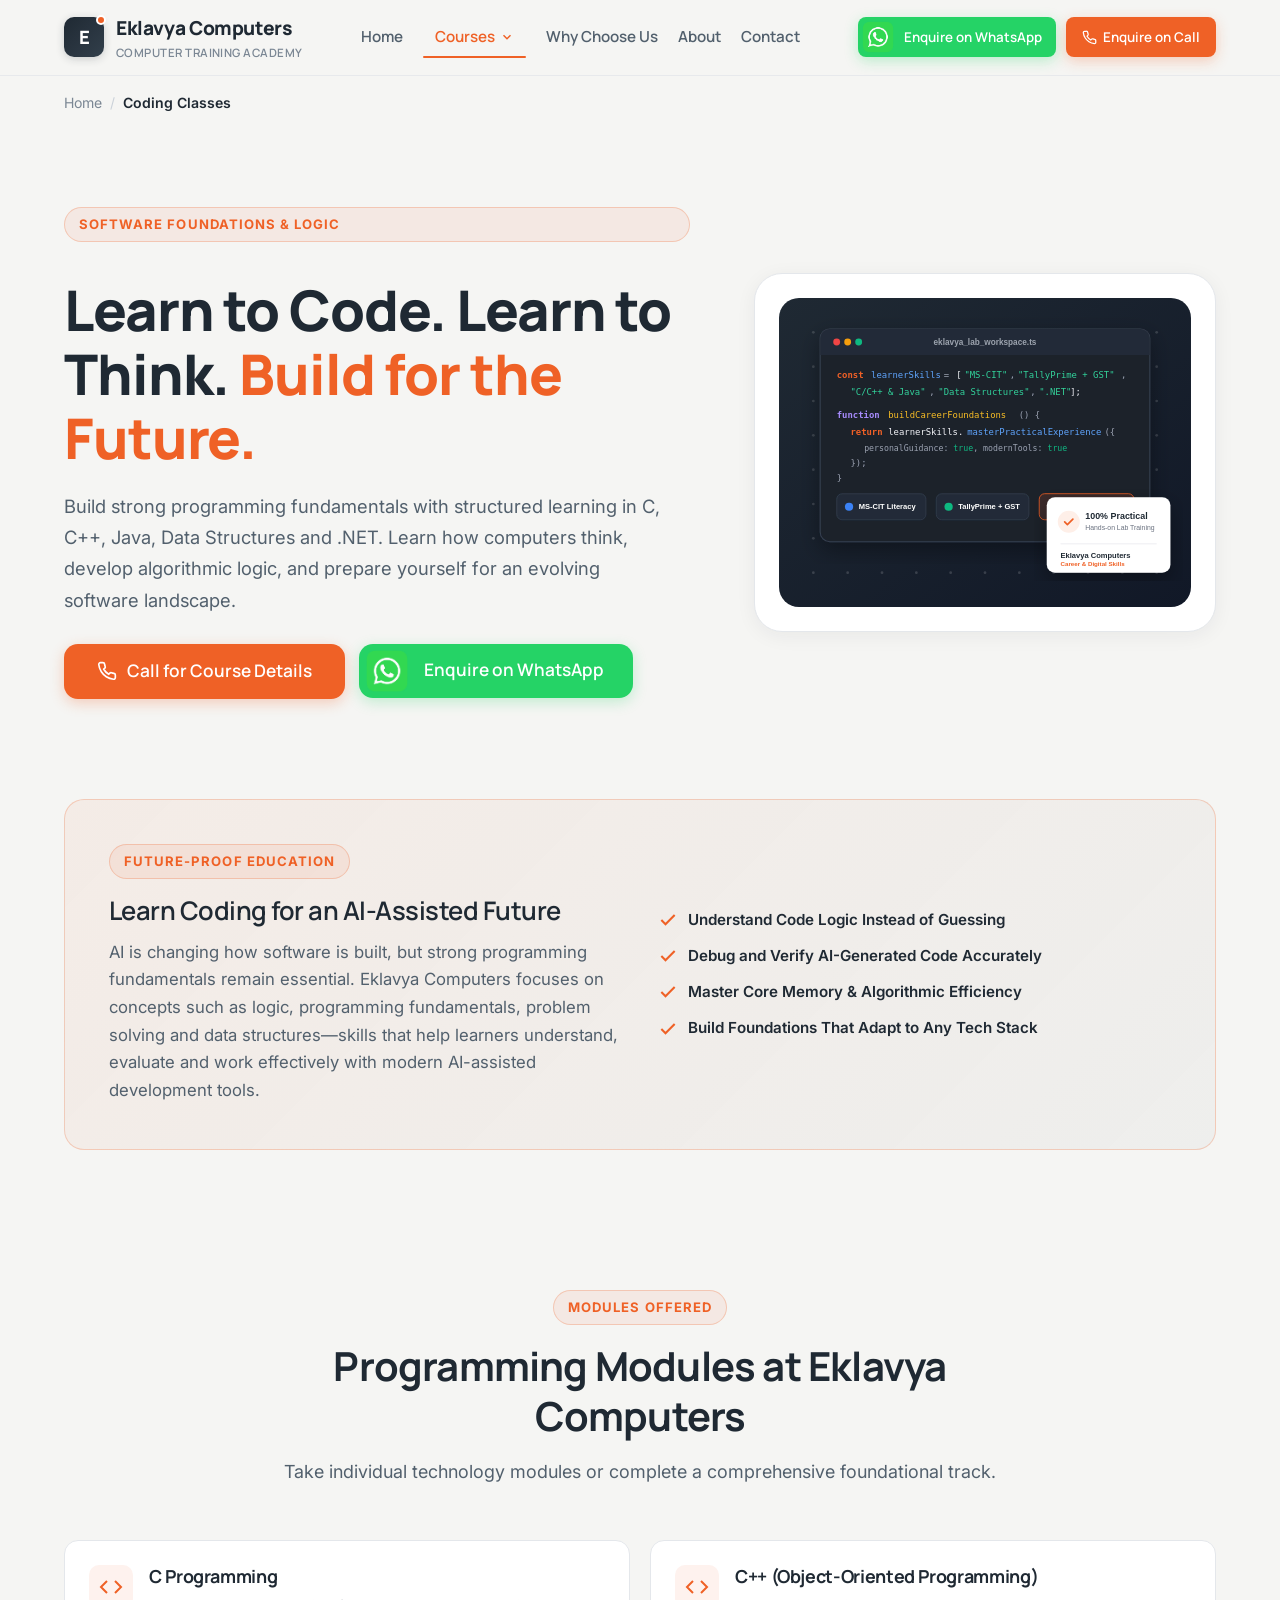
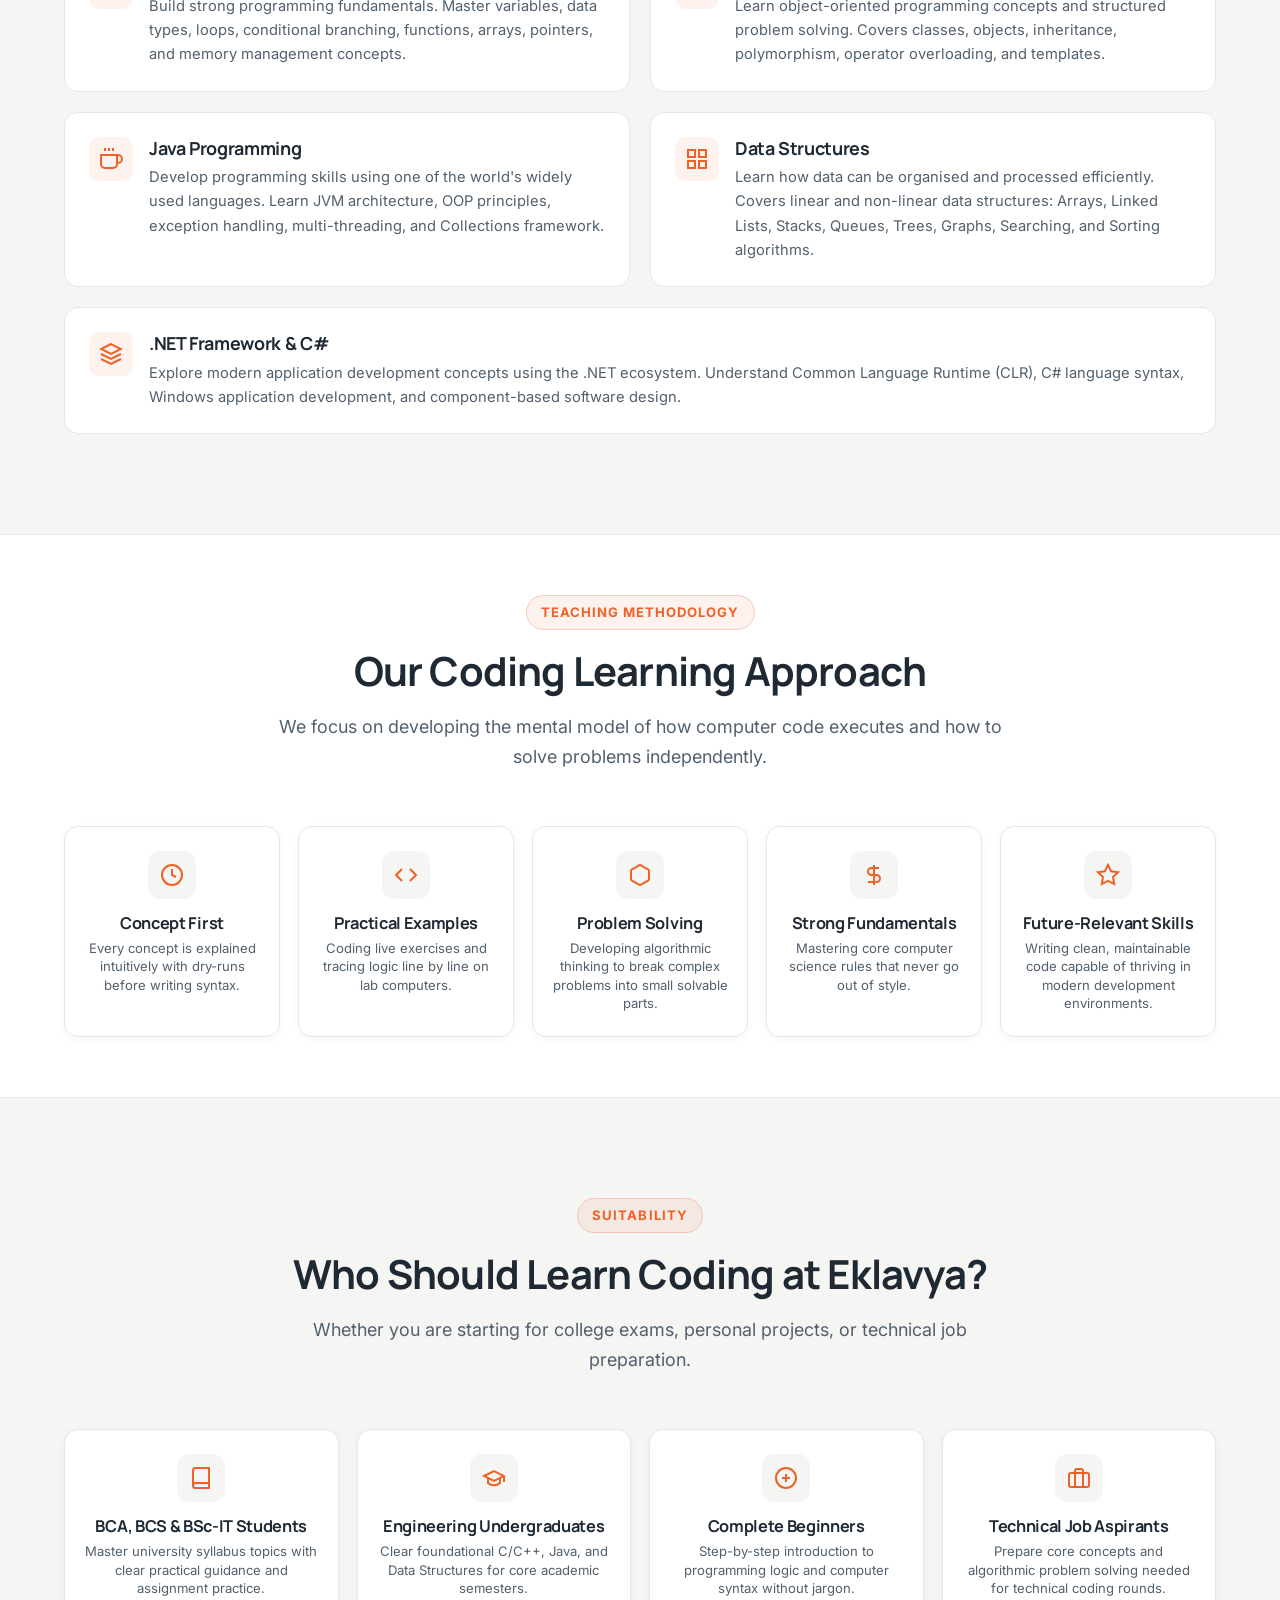
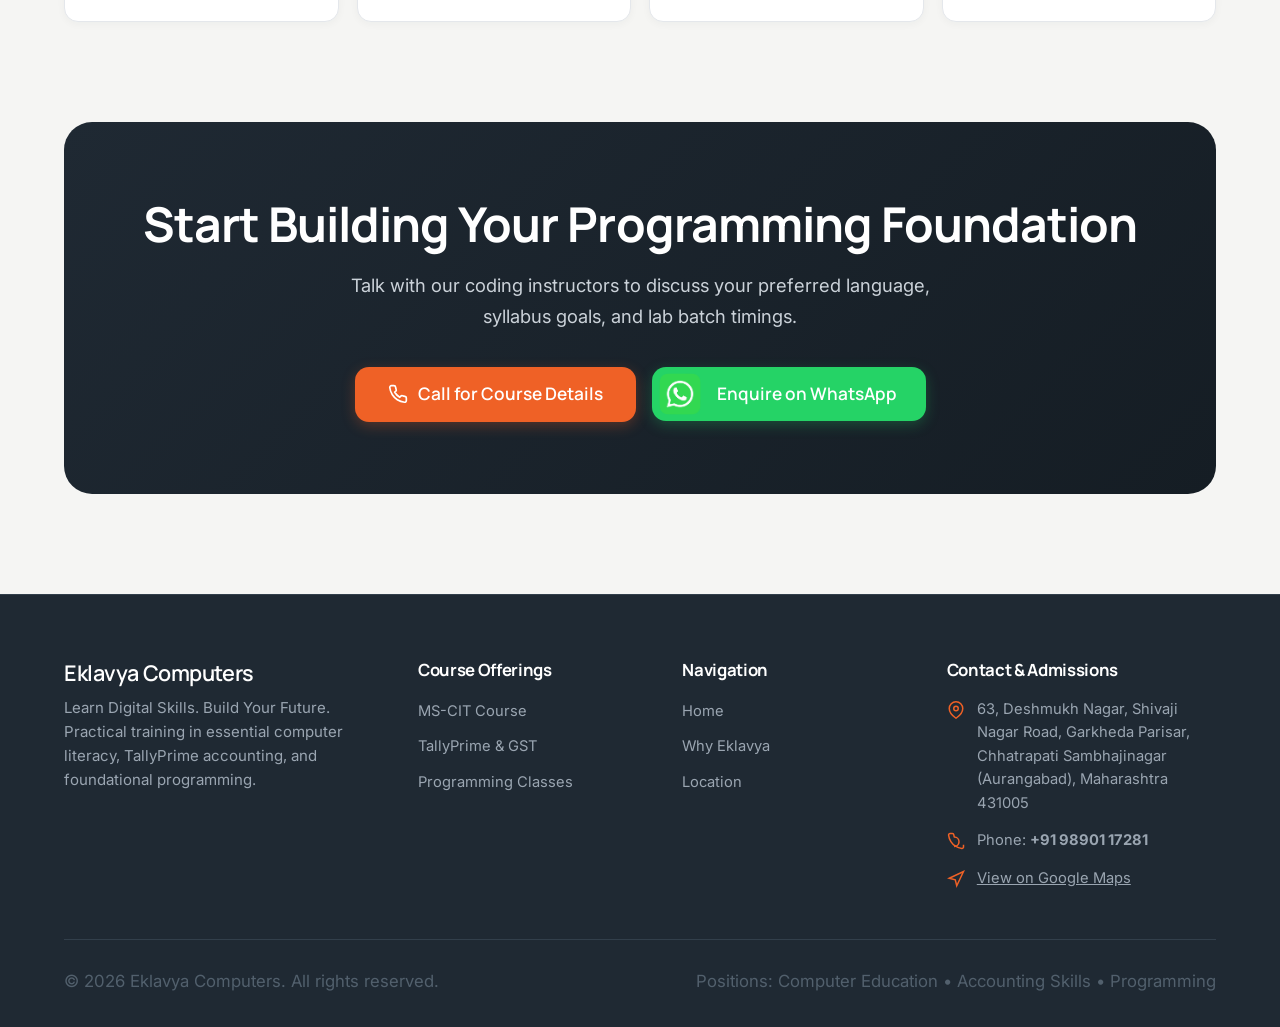
==== commit d2141e5d: "modified sections" ====
--- a/coding.html
+++ b/coding.html
@@ -90,20 +90,63 @@
         </div>
       </a>
 
+      <!-- Desktop Navigation with Courses Sub-Nav -->
       <nav class="nav-desktop" aria-label="Main Navigation">
         <a href="index.html" class="nav-link">Home</a>
-        <a href="index.html#courses" class="nav-link active">Courses</a>
+
+        <!-- Courses Sub-Nav Dropdown -->
+        <div class="nav-item-dropdown">
+          <a href="index.html#courses" class="nav-link dropdown-toggle active" aria-haspopup="true" aria-expanded="false">
+            <span>Courses</span>
+            <svg width="14" height="14" viewBox="0 0 24 24" fill="none" stroke="currentColor" stroke-width="2.5"><polyline points="6 9 12 15 18 9"></polyline></svg>
+          </a>
+          <div class="dropdown-menu" role="menu">
+            <a href="mscit.html" class="dropdown-item" role="menuitem">
+              <span class="dropdown-item-title">MS-CIT</span>
+              <span class="dropdown-item-desc">IT Literacy &amp; Productivity</span>
+            </a>
+            <a href="tally.html" class="dropdown-item" role="menuitem">
+              <span class="dropdown-item-title">Tally / Accounting</span>
+              <span class="dropdown-item-desc">Business Accounting &amp; GST</span>
+            </a>
+            <div class="dropdown-divider"></div>
+            <div class="dropdown-header">Programming Languages</div>
+            <a href="coding.html#c-prog" class="dropdown-item active" role="menuitem">
+              <span class="dropdown-item-title">C Programming</span>
+            </a>
+            <a href="coding.html#cpp-prog" class="dropdown-item" role="menuitem">
+              <span class="dropdown-item-title">C++ Programming</span>
+            </a>
+            <a href="coding.html#java-prog" class="dropdown-item" role="menuitem">
+              <span class="dropdown-item-title">Java Programming</span>
+            </a>
+            <a href="coding.html#adv-java" class="dropdown-item" role="menuitem">
+              <span class="dropdown-item-title">Advanced Java</span>
+            </a>
+          </div>
+        </div>
+
+        <a href="why-choose.html" class="nav-link">Why Choose Us</a>
         <a href="index.html#about" class="nav-link">About</a>
         <a href="index.html#contact" class="nav-link">Contact</a>
       </nav>
 
+      <!-- Header CTAs: Enquire on WhatsApp & Enquire on Call -->
       <div class="nav-right-actions">
-        <a href="#" data-action="whatsapp" data-msg-key="c_prog" class="btn btn-primary btn-sm header-cta-desktop" aria-label="Enquire on WhatsApp about Programming">
-          <svg width="18" height="18" viewBox="0 0 24 24" fill="none" stroke="currentColor" stroke-width="2" stroke-linecap="round" stroke-linejoin="round"><path d="M21 11.5a8.38 8.38 0 0 1-.9 3.8 8.5 8.5 0 0 1-7.6 4.7 8.38 8.38 0 0 1-3.8-.9L3 21l1.9-5.7a8.38 8.38 0 0 1-.9-3.8 8.5 8.5 0 0 1 4.7-7.6 8.38 8.38 0 0 1 3.8-.9h.5a8.48 8.48 0 0 1 8 8v.5z"></path></svg>
-          <span>Enquire Now</span>
+        <a href="#" data-action="whatsapp" data-msg-key="c_prog" class="btn btn-whatsapp btn-sm header-cta-desktop header-cta-whatsapp" aria-label="Enquire on WhatsApp about Programming">
+          <img src="assets/images/whatsapp-logo.png" alt="WhatsApp" class="whatsapp-icon" width="40" height="40">
+          <span>Enquire on WhatsApp</span>
+        </a>
+        <a href="#" data-action="call" class="btn btn-primary btn-sm header-cta-desktop header-cta-call" aria-label="Enquire on Call with Eklavya Computers">
+          <svg width="15" height="15" viewBox="0 0 24 24" fill="none" stroke="currentColor" stroke-width="2"><path d="M22 16.92v3a2 2 0 0 1-2.18 2 19.79 19.79 0 0 1-8.63-3.07 19.5 19.5 0 0 1-6-6 19.79 19.79 0 0 1-3.07-8.67A2 2 0 0 1 4.11 2h3a2 2 0 0 1 2 1.72 12.84 12.84 0 0 0 .7 2.81 2 2 0 0 1-.45 2.11L8.09 9.91a16 16 0 0 0 6 6l1.27-1.27a2 2 0 0 1 2.11-.45 12.84 12.84 0 0 0 2.81.7A2 2 0 0 1 22 16.92z"></path></svg>
+          <span>Enquire on Call</span>
         </a>
         <button class="mobile-menu-toggle" id="mobileMenuToggle" aria-label="Open Navigation Menu" aria-expanded="false">
-          <svg width="26" height="26" viewBox="0 0 24 24" fill="none" stroke="currentColor" stroke-width="2"><line x1="3" y1="12" x2="21" y2="12"></line><line x1="3" y1="6" x2="21" y2="6"></line><line x1="3" y1="18" x2="21" y2="18"></line></svg>
+          <svg width="26" height="26" viewBox="0 0 24 24" fill="none" stroke="currentColor" stroke-width="2" stroke-linecap="round" stroke-linejoin="round">
+            <line x1="3" y1="12" x2="21" y2="12"></line>
+            <line x1="3" y1="6" x2="21" y2="6"></line>
+            <line x1="3" y1="18" x2="21" y2="18"></line>
+          </svg>
         </button>
       </div>
     </div>
@@ -115,21 +158,41 @@
       <span>Home</span>
       <svg width="18" height="18" viewBox="0 0 24 24" fill="none" stroke="currentColor" stroke-width="2"><polyline points="9 18 15 12 9 6"></polyline></svg>
     </a>
-    <a href="index.html#courses" class="mobile-nav-link active">
-      <span>All Courses</span>
+
+    <!-- Mobile Sub-Nav for Courses -->
+    <div class="mobile-nav-group active">
+      <button class="mobile-nav-group-toggle" aria-expanded="true">
+        <span>Courses</span>
+        <svg width="18" height="18" viewBox="0 0 24 24" fill="none" stroke="currentColor" stroke-width="2"><polyline points="6 9 12 15 18 9"></polyline></svg>
+      </button>
+      <div class="mobile-subnav show">
+        <a href="index.html#courses" class="mobile-subnav-link">All Courses Overview</a>
+        <a href="mscit.html" class="mobile-subnav-link">MS-CIT Course</a>
+        <a href="tally.html" class="mobile-subnav-link">Tally / Accounting</a>
+        <a href="coding.html" class="mobile-subnav-link active">Programming Courses</a>
+      </div>
+    </div>
+
+    <a href="why-choose.html" class="mobile-nav-link">
+      <span>Why Choose Us</span>
       <svg width="18" height="18" viewBox="0 0 24 24" fill="none" stroke="currentColor" stroke-width="2"><polyline points="9 18 15 12 9 6"></polyline></svg>
     </a>
     <a href="index.html#about" class="mobile-nav-link">
       <span>About Academy</span>
       <svg width="18" height="18" viewBox="0 0 24 24" fill="none" stroke="currentColor" stroke-width="2"><polyline points="9 18 15 12 9 6"></polyline></svg>
     </a>
-    <a href="index.html#contact" class="mobile-nav-link">
-      <span>Contact</span>
+    <a href="index.html#faq" class="mobile-nav-link">
+      <span>FAQs</span>
       <svg width="18" height="18" viewBox="0 0 24 24" fill="none" stroke="currentColor" stroke-width="2"><polyline points="9 18 15 12 9 6"></polyline></svg>
     </a>
+    <a href="index.html#contact" class="mobile-nav-link">
+      <span>Contact &amp; Location</span>
+      <svg width="18" height="18" viewBox="0 0 24 24" fill="none" stroke="currentColor" stroke-width="2"><polyline points="9 18 15 12 9 6"></polyline></svg>
+    </a>
+
     <div class="mobile-nav-actions">
       <a href="#" data-action="whatsapp" data-msg-key="c_prog" class="btn btn-whatsapp">
-        <svg width="18" height="18" viewBox="0 0 24 24" fill="none" stroke="currentColor" stroke-width="2"><path d="M21 11.5a8.38 8.38 0 0 1-.9 3.8 8.5 8.5 0 0 1-7.6 4.7 8.38 8.38 0 0 1 3.8-.9h.5a8.48 8.48 0 0 1 8 8v.5z"></path></svg>
+        <img src="assets/images/whatsapp-logo.png" alt="WhatsApp" class="whatsapp-icon" width="18" height="18">
         <span>Enquire on WhatsApp</span>
       </a>
       <a href="#" data-action="call" class="btn btn-primary">
@@ -167,8 +230,8 @@
               <span>Call for Course Details</span>
             </a>
             <a href="#" data-action="whatsapp" data-msg="Hello, I would like to know more about the Programming & Coding courses at Eklavya Computers." class="btn btn-whatsapp btn-lg" aria-label="WhatsApp Coding Enquiry">
-              <svg width="20" height="20" viewBox="0 0 24 24" fill="none" stroke="currentColor" stroke-width="2"><path d="M21 11.5a8.38 8.38 0 0 1-.9 3.8 8.5 8.5 0 0 1-7.6 4.7 8.38 8.38 0 0 1-3.8-.9L3 21l1.9-5.7a8.38 8.38 0 0 1-.9-3.8 8.5 8.5 0 0 1 4.7-7.6 8.38 8.38 0 0 1 3.8-.9h.5a8.48 8.48 0 0 1 8 8v.5z"></path></svg>
-              <span>WhatsApp Us</span>
+              <img src="assets/images/whatsapp-logo.png" alt="WhatsApp" class="whatsapp-icon" width="54" height="54">
+              <span>Enquire on WhatsApp</span>
             </a>
           </div>
         </div>
@@ -402,8 +465,8 @@
             <span>Call for Course Details</span>
           </a>
           <a href="#" data-action="whatsapp" data-msg="Hello, I would like to know more about the Programming & Coding courses at Eklavya Computers." class="btn btn-whatsapp btn-lg" aria-label="WhatsApp Coding Enquiry">
-            <svg width="20" height="20" viewBox="0 0 24 24" fill="none" stroke="currentColor" stroke-width="2"><path d="M21 11.5a8.38 8.38 0 0 1-.9 3.8 8.5 8.5 0 0 1-7.6 4.7 8.38 8.38 0 0 1-3.8-.9L3 21l1.9-5.7a8.38 8.38 0 0 1-.9-3.8 8.5 8.5 0 0 1 4.7-7.6 8.38 8.38 0 0 1 3.8-.9h.5a8.48 8.48 0 0 1 8 8v.5z"></path></svg>
-            <span>WhatsApp Us</span>
+            <img src="assets/images/whatsapp-logo.png" alt="WhatsApp" class="whatsapp-icon" width="20" height="20">
+            <span>Enquire on WhatsApp</span>
           </a>
         </div>
       </section>
@@ -473,8 +536,8 @@
         <span>Call Now</span>
       </a>
       <a href="#" data-action="whatsapp" data-msg="Hello, I would like to know more about the Programming & Coding courses at Eklavya Computers." class="btn btn-whatsapp">
-        <svg width="18" height="18" viewBox="0 0 24 24" fill="none" stroke="currentColor" stroke-width="2"><path d="M21 11.5a8.38 8.38 0 0 1-.9 3.8 8.5 8.5 0 0 1-7.6 4.7 8.38 8.38 0 0 1-3.8-.9L3 21l1.9-5.7a8.38 8.38 0 0 1-.9-3.8 8.5 8.5 0 0 1 4.7-7.6 8.38 8.38 0 0 1 3.8-.9h.5a8.48 8.48 0 0 1 8 8v.5z"></path></svg>
-        <span>WhatsApp</span>
+        <img src="assets/images/whatsapp-logo.png" alt="WhatsApp" class="whatsapp-icon" width="18" height="18">
+        <span>Enquire on WhatsApp</span>
       </a>
     </div>
   </div>
--- a/css/styles.css
+++ b/css/styles.css
@@ -368,7 +368,7 @@
 .nav-desktop {
   display: flex;
   align-items: center;
-  gap: 30px;
+  gap: 20px;
 }
 
 .nav-link {
@@ -395,10 +395,312 @@
   border-radius: 2px;
 }
 
+/* Sub-nav Dropdown */
+.nav-item-dropdown {
+  position: relative;
+  display: inline-flex;
+  align-items: center;
+  height: 100%;
+}
+
+.nav-item-dropdown .nav-link {
+  display: inline-flex;
+  align-items: center;
+  gap: 5px;
+  cursor: pointer;
+  padding: 8px 12px;
+}
+
+.nav-item-dropdown .nav-link svg {
+  transition: transform var(--transition-fast);
+}
+
+.nav-item-dropdown:hover .nav-link svg,
+.nav-item-dropdown.open .nav-link svg,
+.nav-item-dropdown.active .nav-link svg {
+  transform: rotate(180deg);
+}
+
+.dropdown-menu {
+  position: absolute;
+  top: calc(100% + 2px);
+  left: 50%;
+  transform: translateX(-50%) translateY(4px);
+  background-color: var(--bg-surface);
+  border: 1px solid var(--border-light);
+  border-radius: var(--radius-md);
+  box-shadow: 0 12px 36px rgba(31, 41, 51, 0.14);
+  min-width: 250px;
+  padding: 8px;
+  opacity: 0;
+  visibility: hidden;
+  pointer-events: none;
+  transition: opacity 0.18s ease, transform 0.18s ease, visibility 0.18s ease;
+  z-index: 1000;
+}
+
+/* Invisible bridge so mouse hover is continuously preserved */
+.dropdown-menu::before {
+  content: '';
+  position: absolute;
+  top: -16px;
+  left: 0;
+  right: 0;
+  height: 16px;
+  background: transparent;
+}
+
+.nav-item-dropdown:hover .dropdown-menu,
+.nav-item-dropdown:focus-within .dropdown-menu,
+.nav-item-dropdown.open .dropdown-menu {
+  opacity: 1;
+  visibility: visible;
+  pointer-events: auto;
+  transform: translateX(-50%) translateY(0);
+}
+
+.dropdown-item {
+  display: block;
+  padding: 10px 14px;
+  border-radius: var(--radius-sm);
+  color: var(--text-main);
+  text-decoration: none;
+  transition: background-color var(--transition-fast), color var(--transition-fast);
+}
+
+.dropdown-item:hover, .dropdown-item:focus {
+  background-color: var(--color-accent-light);
+  color: var(--color-accent);
+}
+
+.dropdown-item-title {
+  display: block;
+  font-family: var(--font-heading);
+  font-weight: 700;
+  font-size: 0.92rem;
+  line-height: 1.25;
+}
+
+.dropdown-item-desc {
+  display: block;
+  font-size: 0.78rem;
+  color: var(--text-muted);
+  margin-top: 2px;
+}
+
+.dropdown-divider {
+  height: 1px;
+  background-color: var(--border-light);
+  margin: 6px 0;
+}
+
+.dropdown-header {
+  padding: 6px 14px 4px 14px;
+  font-size: 0.72rem;
+  font-weight: 700;
+  text-transform: uppercase;
+  letter-spacing: 0.06em;
+  color: var(--text-light);
+}
+
+/* ==========================================================================
+   WhatsApp CTA Button & Icon Sizing (Icon Matches Button Height Exactly)
+   ========================================================================== */
+.whatsapp-icon {
+  display: block;
+  height: 100% !important;
+  width: auto !important;
+  aspect-ratio: 1 / 1 !important;
+  object-fit: contain;
+  flex-shrink: 0;
+}
+
+/* Base WhatsApp & Header CTA styles */
+.btn:has(.whatsapp-icon),
+.btn-whatsapp,
+.header-cta-desktop {
+  display: inline-flex;
+  align-items: center;
+  justify-content: center;
+  padding-top: 0 !important;
+  padding-bottom: 0 !important;
+  overflow: hidden;
+  box-sizing: border-box;
+}
+
+/* 1. Large CTA Button: Exact 54px Height, Icon 54x54 */
+.btn-lg:has(.whatsapp-icon),
+.btn-whatsapp.btn-lg {
+  height: 54px !important;
+  min-height: 54px !important;
+  max-height: 54px !important;
+  padding-left: 0 !important;
+  padding-right: 28px !important;
+  gap: 10px;
+}
+
+.btn-lg .whatsapp-icon,
+.btn-whatsapp.btn-lg .whatsapp-icon,
+.btn-lg:has(.whatsapp-icon) .whatsapp-icon {
+  height: 54px !important;
+  width: 54px !important;
+  min-width: 54px !important;
+  max-width: 54px !important;
+  max-height: 54px !important;
+}
+
+/* 2. Standard CTA Button: Exact 48px Height, Icon 48x48 */
+.btn:not(.btn-sm):not(.btn-lg):has(.whatsapp-icon),
+.btn-whatsapp:not(.btn-sm):not(.btn-lg) {
+  height: 48px !important;
+  min-height: 48px !important;
+  max-height: 48px !important;
+  padding-left: 0 !important;
+  padding-right: 22px !important;
+  gap: 8px;
+}
+
+.btn:not(.btn-sm):not(.btn-lg) .whatsapp-icon,
+.btn-whatsapp:not(.btn-sm):not(.btn-lg) .whatsapp-icon,
+.btn:not(.btn-sm):not(.btn-lg):has(.whatsapp-icon) .whatsapp-icon {
+  height: 48px !important;
+  width: 48px !important;
+  min-width: 48px !important;
+  max-width: 48px !important;
+  max-height: 48px !important;
+}
+
+/* 3. Small / Nav Header CTA Button: Exact 40px Height, Icon 40x40 */
+.btn-sm:has(.whatsapp-icon),
+.btn-whatsapp.btn-sm,
+.header-cta-desktop {
+  height: 40px !important;
+  min-height: 40px !important;
+  max-height: 40px !important;
+  padding-left: 0 !important;
+  padding-right: 16px !important;
+  gap: 6px;
+}
+
+.btn-sm .whatsapp-icon,
+.btn-whatsapp.btn-sm .whatsapp-icon,
+.btn-sm:has(.whatsapp-icon) .whatsapp-icon,
+.header-cta-desktop .whatsapp-icon {
+  height: 40px !important;
+  width: 40px !important;
+  min-width: 40px !important;
+  max-width: 40px !important;
+  max-height: 40px !important;
+}
+
+/* 4. Mobile Bottom Bar WhatsApp CTA: Exact 46px Height, Icon 46x46 */
+.mobile-bottom-bar .btn:has(.whatsapp-icon),
+.mobile-bottom-bar .btn-whatsapp {
+  height: 46px !important;
+  min-height: 46px !important;
+  max-height: 46px !important;
+  padding-left: 0 !important;
+  padding-right: 16px !important;
+  gap: 6px;
+}
+
+.mobile-bottom-bar .whatsapp-icon {
+  height: 46px !important;
+  width: 46px !important;
+  min-width: 46px !important;
+  max-width: 46px !important;
+  max-height: 46px !important;
+}
+
 .nav-right-actions {
   display: flex;
   align-items: center;
+  gap: 10px;
+}
+
+.nav-right-actions .header-cta-desktop {
+  font-size: 0.84rem;
+  padding-left: 0 !important;
+  padding-right: 14px !important;
+}
+
+.nav-right-actions .header-cta-whatsapp {
+  background-color: #25d366 !important;
+  color: #ffffff !important;
+  box-shadow: 0 4px 14px rgba(37, 211, 102, 0.28) !important;
+  border: none;
+}
+
+.nav-right-actions .header-cta-whatsapp:hover {
+  background-color: #20ba5c !important;
+  box-shadow: 0 6px 20px rgba(37, 211, 102, 0.38) !important;
+  transform: translateY(-2px);
+}
+
+.nav-right-actions .header-cta-call {
+  background-color: var(--color-accent) !important;
+  color: #ffffff !important;
+  border: none;
+  box-shadow: var(--shadow-cta) !important;
+  display: inline-flex;
+  align-items: center;
+  gap: 6px;
+  padding: 0 16px !important;
+}
+
+.nav-right-actions .header-cta-call:hover {
+  background-color: var(--color-accent-hover) !important;
+  transform: translateY(-2px);
+}
+
+/* Vertical CTA Stack for Course Cards (Tally & Programming) */
+.course-cta-vertical {
+  display: flex;
+  flex-direction: column;
+  gap: 10px;
+  width: 100%;
+  max-width: 320px;
+}
+
+.course-cta-vertical .btn {
+  width: 100% !important;
+  justify-content: center !important;
+  box-sizing: border-box;
+}
+
+/* Vertical CTA Stack for Contact & Maps Section */
+.location-ctas-vertical {
+  display: flex;
+  flex-direction: column;
   gap: 12px;
+  margin-top: 28px;
+  width: 100%;
+  max-width: 320px;
+}
+
+.location-ctas-vertical .btn {
+  width: 100% !important;
+  justify-content: center !important;
+  box-sizing: border-box;
+}
+
+/* Directions CTA Button */
+.btn-directions {
+  background-color: #1a73e8 !important;
+  color: #ffffff !important;
+  border-color: #1a73e8 !important;
+  min-width: 210px;
+  padding: 13px 28px;
+  justify-content: center;
+  box-shadow: 0 4px 14px rgba(26, 115, 232, 0.28) !important;
+}
+
+.btn-directions:hover {
+  background-color: #1557b0 !important;
+  border-color: #1557b0 !important;
+  color: #ffffff !important;
+  box-shadow: 0 6px 20px rgba(26, 115, 232, 0.38) !important;
+  transform: translateY(-2px);
 }
 
 .mobile-menu-toggle {
@@ -448,6 +750,67 @@
 .mobile-nav-link:hover, .mobile-nav-link.active {
   background-color: var(--color-accent-light);
   color: var(--color-accent);
+}
+
+/* Mobile sub-nav items */
+.mobile-nav-group {
+  display: flex;
+  flex-direction: column;
+}
+
+.mobile-nav-group-toggle {
+  width: 100%;
+  background: transparent;
+  border: none;
+  font-family: var(--font-heading);
+  font-size: 1.15rem;
+  font-weight: 600;
+  padding: 12px 16px;
+  border-radius: var(--radius-sm);
+  color: var(--text-main);
+  display: flex;
+  align-items: center;
+  justify-content: space-between;
+  cursor: pointer;
+  text-align: left;
+}
+
+.mobile-nav-group-toggle svg {
+  transition: transform var(--transition-fast);
+}
+
+.mobile-nav-group.open .mobile-nav-group-toggle svg {
+  transform: rotate(90deg);
+}
+
+.mobile-subnav {
+  display: none;
+  flex-direction: column;
+  padding-left: 16px;
+  gap: 4px;
+  margin-top: 4px;
+}
+
+.mobile-nav-group.open .mobile-subnav {
+  display: flex;
+}
+
+.mobile-subnav-link {
+  font-family: var(--font-heading);
+  font-size: 0.96rem;
+  font-weight: 500;
+  padding: 10px 16px;
+  color: var(--text-muted);
+  border-radius: var(--radius-sm);
+  text-decoration: none;
+  display: flex;
+  align-items: center;
+  justify-content: space-between;
+}
+
+.mobile-subnav-link:hover, .mobile-subnav-link.active {
+  color: var(--color-accent);
+  background-color: var(--color-accent-light);
 }
 
 .mobile-nav-actions {
@@ -1672,6 +2035,103 @@
   margin: 48px 0 28px 0;
 }
 
+/* Unique Unified Programming Card */
+.programming-unified-card {
+  background-color: var(--bg-surface);
+  border: 1px solid var(--border-light);
+  border-radius: var(--radius-xl);
+  padding: 36px;
+  box-shadow: var(--shadow-card);
+  transition: transform var(--transition-normal), box-shadow var(--transition-normal);
+}
+
+.programming-unified-card:hover {
+  transform: translateY(-3px);
+  box-shadow: var(--shadow-card-hover);
+}
+
+.programming-modules-grid {
+  display: grid;
+  grid-template-columns: repeat(4, 1fr);
+  gap: 16px;
+  margin: 28px 0 20px 0;
+}
+
+.prog-module-box {
+  background-color: var(--bg-surface-alt);
+  border: 1px solid var(--border-light);
+  border-radius: var(--radius-md);
+  padding: 20px 18px;
+  display: flex;
+  flex-direction: column;
+  transition: all var(--transition-fast);
+}
+
+.prog-module-box:hover {
+  border-color: var(--color-accent);
+  background-color: var(--bg-surface);
+  transform: translateY(-2px);
+  box-shadow: 0 6px 18px rgba(0, 0, 0, 0.06);
+}
+
+.prog-lang-badge {
+  display: inline-block;
+  font-size: 0.72rem;
+  font-weight: 700;
+  text-transform: uppercase;
+  letter-spacing: 0.05em;
+  color: var(--color-accent);
+  background: var(--color-accent-light);
+  padding: 3px 8px;
+  border-radius: var(--radius-sm);
+  margin-bottom: 8px;
+}
+
+.prog-module-box h4 {
+  font-size: 1.08rem;
+  font-weight: 700;
+  margin-bottom: 8px;
+  color: var(--text-main);
+}
+
+.prog-module-desc {
+  font-size: 0.85rem;
+  color: var(--text-muted);
+  line-height: 1.5;
+  margin-bottom: 14px;
+  flex-grow: 1;
+}
+
+.prog-tag-row {
+  display: flex;
+  flex-wrap: wrap;
+  gap: 6px;
+}
+
+.prog-tag-row .tag-item {
+  font-size: 0.74rem;
+  padding: 3px 8px;
+  background-color: var(--bg-surface);
+  border: 1px solid var(--border-light);
+  border-radius: var(--radius-sm);
+  color: var(--text-main);
+}
+
+@media (max-width: 992px) {
+  .programming-modules-grid {
+    grid-template-columns: repeat(2, 1fr);
+  }
+}
+
+@media (max-width: 600px) {
+  .programming-unified-card {
+    padding: 24px 18px;
+  }
+  .programming-modules-grid {
+    grid-template-columns: 1fr;
+  }
+}
+
 .programming-grid {
   display: grid;
   grid-template-columns: repeat(2, 1fr);
